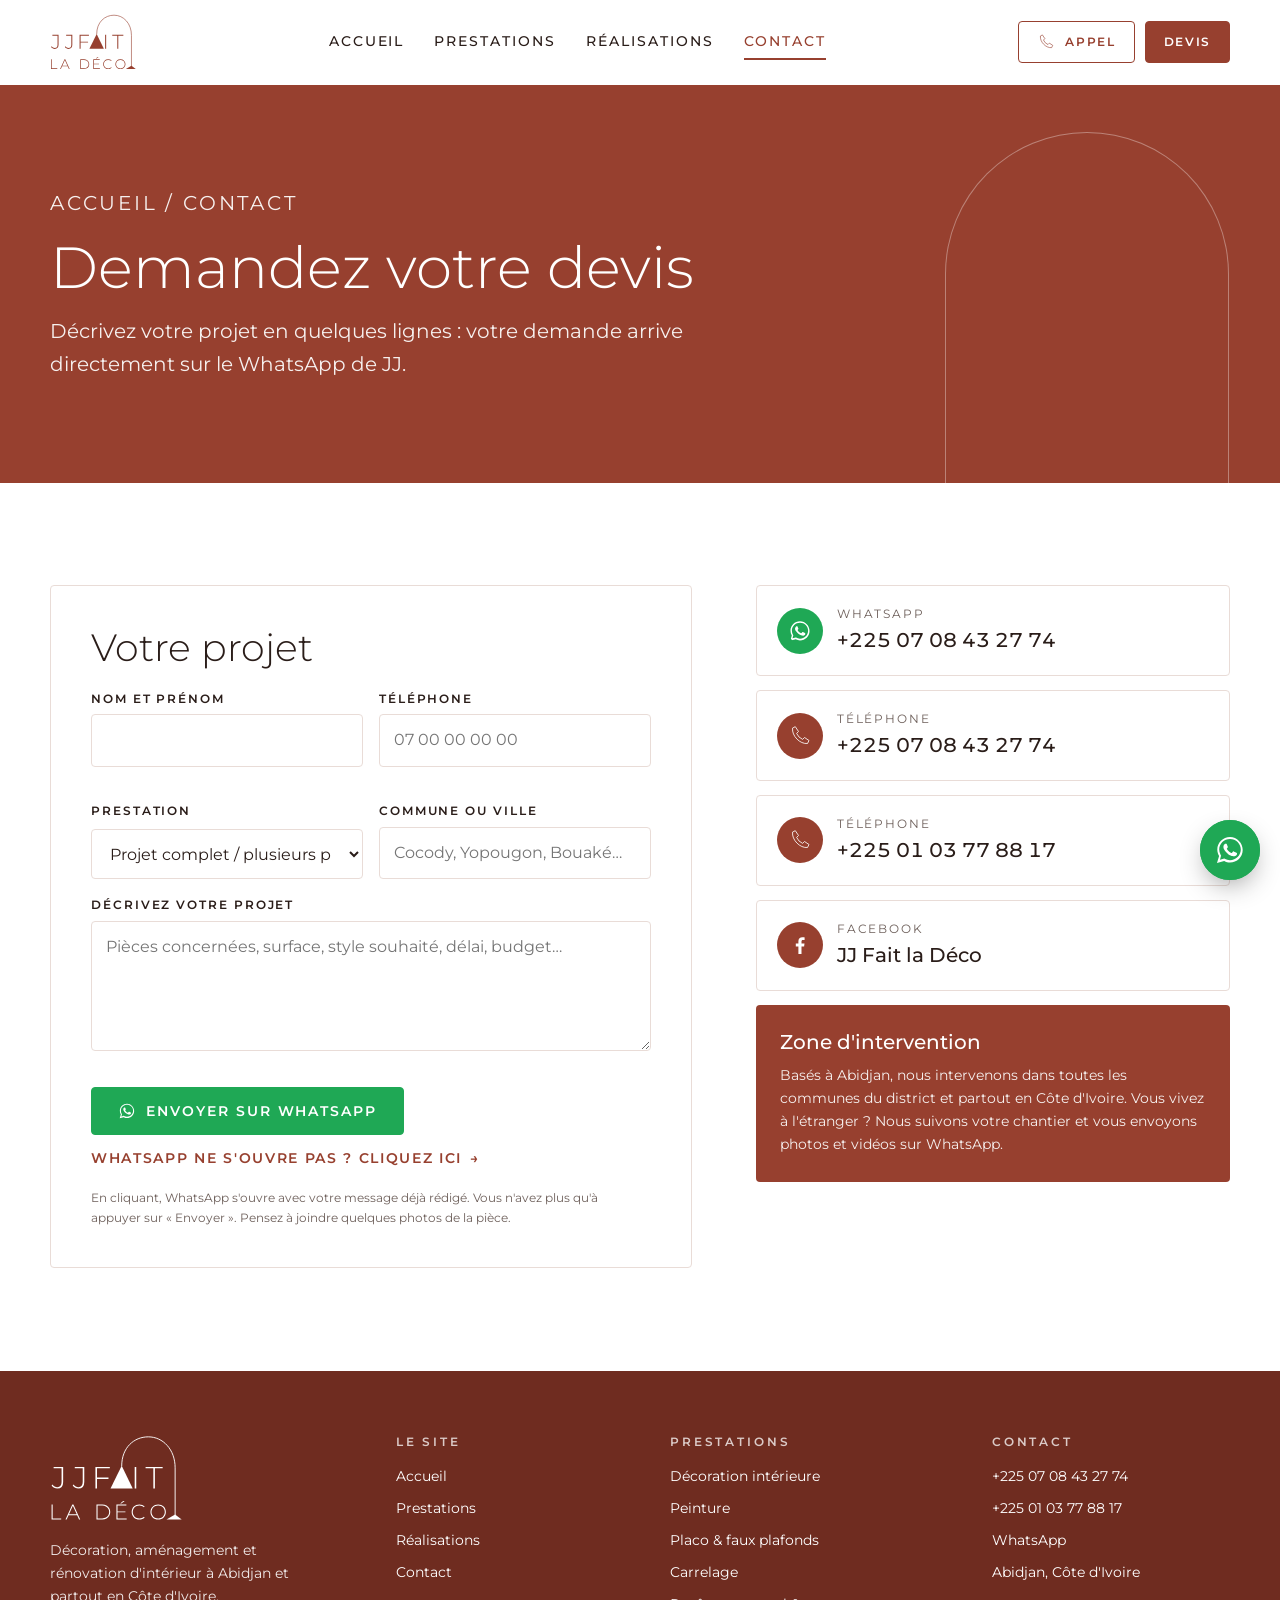
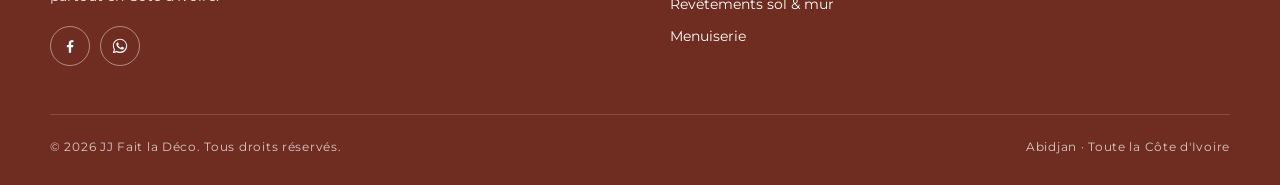
==== contact.html @ a55ae4cd "Site vitrine JJ Fait la Déco : 4 pages, logo SVG, photos Co-Authored-By: Claude Opus 5.5 <noreply@an" ====
<!doctype html>
<html lang="fr">
<head>
<meta charset="utf-8">
<meta name="viewport" content="width=device-width, initial-scale=1, viewport-fit=cover">
<title>Contact et devis | JJ Fait la Déco</title>
<meta name="claude:viewport-fit-sides" content="cover">
<meta name="description" content="Demandez votre devis à JJ Fait la Déco sur WhatsApp : +225 07 08 43 27 74.">
<meta property="og:title" content="Contact et devis | JJ Fait la Déco">
<meta property="og:description" content="Demandez votre devis à JJ Fait la Déco sur WhatsApp : +225 07 08 43 27 74.">
<meta property="og:image" content="img/chambre-mur-3d.jpg">
<meta property="og:locale" content="fr_CI">
<meta name="theme-color" content="#97402F">
<link rel="icon" href="img/favicon.svg" type="image/svg+xml">
<link rel="preconnect" href="https://fonts.googleapis.com">
<link rel="preconnect" href="https://fonts.gstatic.com" crossorigin>
<link rel="stylesheet" href="https://fonts.googleapis.com/css2?family=Cormorant+Garamond:ital,wght@1,500&family=Montserrat:wght@300;400;500;600&display=swap">
<link rel="stylesheet" href="css/style.css">
</head>
<body>
<a href="#contenu" style="position:absolute;left:-9999px" onfocus="this.style.left='12px'" onblur="this.style.left='-9999px'">Aller au contenu</a>
<header class="entete">
  <div class="conteneur">
    <a class="logo" href="index.html" aria-label="JJ Fait la Déco, accueil"><svg viewBox="140 290 1015 655" fill="currentColor" role="img" aria-label="JJ Fait la Déco"><path d="M195.57714285714286 698.1714285714286Q182.22285714285712 698.1714285714286 170.62571428571425 691.9628571428572Q159.0285714285714 685.7542857142857 152.0 674.7428571428571L159.26285714285714 666.7771428571428Q166.05714285714285 676.8514285714285 175.31142857142856 682.1228571428571Q184.56571428571428 687.3942857142857 195.57714285714286 687.3942857142857Q228.14285714285714 687.3942857142857 228.14285714285714 648.7371428571429V543.7771428571428H167.69714285714284V533.0H240.09142857142857V648.7371428571429Q240.09142857142857 673.3371428571429 228.84571428571428 685.7542857142857Q217.6 698.1714285714286 195.57714285714286 698.1714285714286Z M356.57714285714286 698.1714285714286Q343.22285714285715 698.1714285714286 331.62571428571425 691.9628571428572Q320.0285714285714 685.7542857142857 313.0 674.7428571428571L320.2628571428571 666.7771428571428Q327.0571428571428 676.8514285714285 336.31142857142856 682.1228571428571Q345.5657142857143 687.3942857142857 356.57714285714286 687.3942857142857Q389.1428571428571 687.3942857142857 389.1428571428571 648.7371428571429V543.7771428571428H328.69714285714286V533.0H401.09142857142854V648.7371428571429Q401.09142857142854 673.3371428571429 389.8457142857143 685.7542857142857Q378.6 698.1714285714286 356.57714285714286 698.1714285714286Z M496.54285714285714 613.8285714285714H585.3371428571428V624.6057142857143H496.54285714285714ZM497.9485714285714 697.0H486.0V533.0H595.6457142857142V543.7771428571428H497.9485714285714Z M785.0 697.0V533.0H796.9485714285714V697.0Z M927.0400000000001 697.0V543.7771428571428H868.0V533.0H998.0285714285715V543.7771428571428H938.9885714285715V697.0Z M152.0 933.0V820.0H160.23285714285714V925.5742857142857H225.28857142857143V933.0Z M258.0 933.0 309.97999999999996 820.0H318.2128571428571L370.1928571428571 933.0H361.3142857142857L312.23999999999995 825.1657142857143H315.7914285714285L266.87857142857143 933.0ZM277.0485714285714 901.1985714285714 279.79285714285714 894.2571428571429H347.43142857142857L350.17571428571426 901.1985714285714Z M494.0 933.0V820.0H538.7157142857143Q556.6342857142857 820.0 570.1942857142858 827.2642857142857Q583.7542857142857 834.5285714285715 591.2607142857144 847.2814285714286Q598.7671428571429 860.0342857142857 598.7671428571429 876.5Q598.7671428571429 892.9657142857143 591.2607142857144 905.7185714285714Q583.7542857142857 918.4714285714285 570.1942857142858 925.7357142857143Q556.6342857142857 933.0 538.7157142857143 933.0ZM502.23285714285714 925.5742857142857H538.07Q554.0514285714286 925.5742857142857 565.8357142857143 919.2785714285715Q577.62 912.9828571428571 584.0771428571429 901.925Q590.5342857142857 890.8671428571429 590.5342857142857 876.5Q590.5342857142857 862.1328571428571 584.0771428571429 851.075Q577.62 840.0171428571429 565.8357142857143 833.7214285714285Q554.0514285714286 827.4257142857143 538.07 827.4257142857143H502.23285714285714Z M653.2642857142857 871.98H714.4457142857143V879.2442857142858H653.2642857142857ZM654.2328571428571 925.5742857142857H723.97V933.0H646.0V820.0H721.5485714285714V827.4257142857143H654.2328571428571ZM674.7342857142858 810.7985714285714 697.1728571428572 791.75H708.7957142857143L683.4514285714286 810.7985714285714Z M820.5985714285715 933.8071428571428Q808.0071428571429 933.8071428571428 797.2721428571429 929.5292857142857Q786.537142857143 925.2514285714286 778.6271428571429 917.5028571428572Q770.7171428571429 909.7542857142857 766.3585714285714 899.3421428571428Q762.0 888.93 762.0 876.5Q762.0 864.07 766.3585714285714 853.6578571428572Q770.7171428571429 843.2457142857143 778.7078571428572 835.4971428571429Q786.6985714285714 827.7485714285715 797.3528571428571 823.4707142857144Q808.0071428571429 819.1928571428572 820.5985714285715 819.1928571428572Q832.5442857142857 819.1928571428572 842.9564285714287 823.0671428571429Q853.3685714285715 826.9414285714286 860.7942857142857 834.8514285714285L855.6285714285715 840.1785714285714Q848.3642857142858 833.0757142857143 839.5664285714286 829.9278571428572Q830.7685714285715 826.78 820.9214285714286 826.78Q810.1057142857144 826.78 800.8235714285715 830.4928571428571Q791.5414285714286 834.2057142857143 784.6807142857143 840.9857142857143Q777.82 847.7657142857142 774.0264285714286 856.8057142857142Q770.2328571428571 865.8457142857143 770.2328571428571 876.5Q770.2328571428571 887.1542857142857 774.0264285714286 896.1942857142858Q777.82 905.2342857142858 784.6807142857143 912.0142857142857Q791.5414285714286 918.7942857142857 800.8235714285715 922.5071428571429Q810.1057142857144 926.22 820.9214285714286 926.22Q830.7685714285715 926.22 839.5664285714286 923.0721428571428Q848.3642857142858 919.9242857142857 855.6285714285715 912.66L860.7942857142857 917.9871428571429Q853.3685714285715 925.8971428571429 842.9564285714287 929.8521428571428Q832.5442857142857 933.8071428571428 820.5985714285715 933.8071428571428Z M963.76 933.8071428571428Q951.1685714285715 933.8071428571428 940.4335714285714 929.5292857142857Q929.6985714285714 925.2514285714286 921.7078571428572 917.422142857143Q913.7171428571429 909.5928571428572 909.3585714285714 899.1807142857143Q905.0 888.7685714285715 905.0 876.5Q905.0 864.2314285714285 909.3585714285714 853.8192857142857Q913.7171428571429 843.4071428571428 921.7078571428572 835.5778571428572Q929.6985714285714 827.7485714285715 940.4335714285714 823.4707142857144Q951.1685714285715 819.1928571428572 963.76 819.1928571428572Q976.3514285714286 819.1928571428572 987.0864285714287 823.4707142857144Q997.8214285714287 827.7485714285715 1005.7314285714286 835.4971428571429Q1013.6414285714286 843.2457142857143 1018.0807142857143 853.6578571428572Q1022.5200000000001 864.07 1022.5200000000001 876.5Q1022.5200000000001 888.93 1018.0807142857143 899.3421428571428Q1013.6414285714286 909.7542857142857 1005.7314285714286 917.5028571428572Q997.8214285714287 925.2514285714286 987.0864285714287 929.5292857142857Q976.3514285714286 933.8071428571428 963.76 933.8071428571428ZM963.76 926.22Q974.5757142857143 926.22 983.777142857143 922.5071428571429Q992.9785714285715 918.7942857142857 999.7585714285715 912.0142857142857Q1006.5385714285715 905.2342857142858 1010.3321428571429 896.1942857142858Q1014.1257142857144 887.1542857142857 1014.1257142857144 876.5Q1014.1257142857144 865.6842857142857 1010.3321428571429 856.7249999999999Q1006.5385714285715 847.7657142857142 999.7585714285715 840.9857142857143Q992.9785714285715 834.2057142857143 983.777142857143 830.4928571428571Q974.5757142857143 826.78 963.76 826.78Q952.9442857142858 826.78 943.7428571428572 830.4928571428571Q934.5414285714286 834.2057142857143 927.6807142857143 840.9857142857143Q920.82 847.7657142857142 917.0264285714286 856.7249999999999Q913.2328571428571 865.6842857142857 913.2328571428571 876.5Q913.2328571428571 887.1542857142857 917.0264285714286 896.1942857142858Q920.82 905.2342857142858 927.6807142857143 912.0142857142857Q934.5414285714286 918.7942857142857 943.7428571428572 922.5071428571429Q952.9442857142858 926.22 963.76 926.22Z"/><path d="M686 525 L770 697 L601 697 Z"/><path d="M1093 895 L1143 933 L1027 933 Z"/><path d="M686 528 C686 385 780 304 889 304 C1000 304 1093 400 1093 540 L1093 900" fill="none" stroke="currentColor" stroke-width="7"/></svg></a>
    <nav class="nav" id="menu" aria-label="Menu principal"><a href="index.html">Accueil</a><a href="prestations.html">Prestations</a><a href="realisations.html">Réalisations</a><a href="contact.html" aria-current="page">Contact</a></nav>
    <div class="actions-entete">
      <a class="btn btn-contour" href="tel:+2250708432774"><svg class="" viewBox="0 0 64 64" fill="none" stroke="currentColor" stroke-width="2.2" stroke-linecap="round" stroke-linejoin="round" aria-hidden="true"><path d="M20 8l8 12-5 5a30 30 0 0 0 16 16l5-5 12 8-4 8c-20 2-42-20-40-40z"/></svg> Appel</a>
      <a class="btn btn-plein" href="contact.html">Devis</a>
      <button class="burger" aria-label="Ouvrir le menu" aria-controls="menu" aria-expanded="false"><span></span><span></span><span></span></button>
    </div>
  </div>
</header>
<main id="contenu">

<div class="banniere">
  <div class="conteneur">
    <p class="fil"><a href="index.html">Accueil</a> / Contact</p>
    <h1>Demandez votre devis</h1>
    <p>Décrivez votre projet en quelques lignes : votre demande arrive directement sur le WhatsApp de JJ.</p>
  </div>
</div>
<section>
  <div class="conteneur">
    <div class="contact-bloc">
      <form class="formulaire revele" id="form-devis" novalidate>
        <h2>Votre projet</h2>
        <div class="champs">
          <div class="champ"><label for="nom">Nom et prénom</label><input id="nom" name="nom" autocomplete="name" required><span class="erreur" data-erreur="nom"></span></div>
          <div class="champ"><label for="telephone">Téléphone</label><input id="telephone" name="telephone" type="tel" autocomplete="tel" placeholder="07 00 00 00 00" required><span class="erreur" data-erreur="telephone"></span></div>
          <div class="champ"><label for="prestation">Prestation</label><select id="prestation" name="prestation"><option value="Projet complet">Projet complet / plusieurs prestations</option><option data-ancre="decoration" value="Décoration intérieure">Décoration intérieure</option><option data-ancre="peinture" value="Peinture">Peinture</option><option data-ancre="placo" value="Placo & faux plafonds">Placo & faux plafonds</option><option data-ancre="carrelage" value="Carrelage">Carrelage</option><option data-ancre="revetements" value="Revêtements sol & mur">Revêtements sol & mur</option><option data-ancre="menuiserie" value="Menuiserie">Menuiserie</option><option data-ancre="electricite" value="Électricité & éclairage">Électricité & éclairage</option><option data-ancre="plomberie" value="Plomberie">Plomberie</option></select></div>
          <div class="champ"><label for="lieu">Commune ou ville</label><input id="lieu" name="lieu" placeholder="Cocody, Yopougon, Bouaké…"></div>
          <div class="champ large"><label for="message">Décrivez votre projet</label><textarea id="message" name="message" placeholder="Pièces concernées, surface, style souhaité, délai, budget…" required></textarea><span class="erreur" data-erreur="message"></span></div>
        </div>
        <div style="display:flex;flex-wrap:wrap;gap:12px;align-items:center">
          <button class="btn btn-whatsapp" type="submit"><svg viewBox="0 0 32 32" fill="currentColor" aria-hidden="true"><path d="M16 3C9 3 3.3 8.6 3.3 15.6c0 2.3.6 4.5 1.8 6.4L3 29l7.2-1.9c1.8 1 3.8 1.5 5.8 1.5 7 0 12.7-5.6 12.7-12.6S23 3 16 3zm0 23.2c-1.9 0-3.7-.5-5.3-1.4l-.4-.2-4.3 1.1 1.1-4.1-.3-.4a10.4 10.4 0 0 1-1.6-5.6C5.2 9.8 10 5.1 16 5.1s10.8 4.7 10.8 10.5S22 26.2 16 26.2zm5.9-7.8c-.3-.2-1.9-.9-2.2-1-.3-.1-.5-.2-.7.2-.2.3-.8 1-1 1.2-.2.2-.4.2-.7.1-.3-.2-1.4-.5-2.6-1.6-1-.9-1.6-1.9-1.8-2.2-.2-.3 0-.5.1-.7l.5-.6.3-.5c.1-.2 0-.4 0-.6l-1-2.4c-.3-.6-.5-.5-.7-.5h-.6c-.2 0-.6.1-.9.4-.3.3-1.2 1.1-1.2 2.8s1.2 3.2 1.4 3.4c.2.2 2.4 3.6 5.8 5 .8.4 1.4.6 1.9.7.8.3 1.5.2 2.1.1.6-.1 1.9-.8 2.2-1.5.3-.7.3-1.4.2-1.5-.1-.2-.3-.3-.6-.4z"/></svg> Envoyer sur WhatsApp</button>
          <a class="lien-fleche" id="lien-wa" href="https://wa.me/2250708432774?text=Bonjour%20JJ%20Fait%20la%20D%C3%A9co%2C%20j%27aimerais%20un%20devis%20pour%20mon%20projet." target="_blank" rel="noopener" hidden>WhatsApp ne s'ouvre pas ? Cliquez ici</a>
        </div>
        <p class="note-form">En cliquant, WhatsApp s'ouvre avec votre message déjà rédigé. Vous n'avez plus qu'à appuyer sur « Envoyer ». Pensez à joindre quelques photos de la pièce.</p>
      </form>
      <div class="infos revele d1">
        <a class="info wa" href="https://wa.me/2250708432774?text=Bonjour%20JJ%20Fait%20la%20D%C3%A9co%2C%20j%27aimerais%20un%20devis%20pour%20mon%20projet." target="_blank" rel="noopener"><svg viewBox="0 0 32 32" fill="currentColor" aria-hidden="true"><path d="M16 3C9 3 3.3 8.6 3.3 15.6c0 2.3.6 4.5 1.8 6.4L3 29l7.2-1.9c1.8 1 3.8 1.5 5.8 1.5 7 0 12.7-5.6 12.7-12.6S23 3 16 3zm0 23.2c-1.9 0-3.7-.5-5.3-1.4l-.4-.2-4.3 1.1 1.1-4.1-.3-.4a10.4 10.4 0 0 1-1.6-5.6C5.2 9.8 10 5.1 16 5.1s10.8 4.7 10.8 10.5S22 26.2 16 26.2zm5.9-7.8c-.3-.2-1.9-.9-2.2-1-.3-.1-.5-.2-.7.2-.2.3-.8 1-1 1.2-.2.2-.4.2-.7.1-.3-.2-1.4-.5-2.6-1.6-1-.9-1.6-1.9-1.8-2.2-.2-.3 0-.5.1-.7l.5-.6.3-.5c.1-.2 0-.4 0-.6l-1-2.4c-.3-.6-.5-.5-.7-.5h-.6c-.2 0-.6.1-.9.4-.3.3-1.2 1.1-1.2 2.8s1.2 3.2 1.4 3.4c.2.2 2.4 3.6 5.8 5 .8.4 1.4.6 1.9.7.8.3 1.5.2 2.1.1.6-.1 1.9-.8 2.2-1.5.3-.7.3-1.4.2-1.5-.1-.2-.3-.3-.6-.4z"/></svg><span><small>WhatsApp</small><b>+225 07 08 43 27 74</b></span></a>
        <a class="info" href="tel:+2250708432774"><svg class="" viewBox="0 0 64 64" fill="none" stroke="currentColor" stroke-width="2.2" stroke-linecap="round" stroke-linejoin="round" aria-hidden="true"><path d="M20 8l8 12-5 5a30 30 0 0 0 16 16l5-5 12 8-4 8c-20 2-42-20-40-40z"/></svg><span><small>Téléphone</small><b>+225 07 08 43 27 74</b></span></a>
        <a class="info" href="tel:+2250103778817"><svg class="" viewBox="0 0 64 64" fill="none" stroke="currentColor" stroke-width="2.2" stroke-linecap="round" stroke-linejoin="round" aria-hidden="true"><path d="M20 8l8 12-5 5a30 30 0 0 0 16 16l5-5 12 8-4 8c-20 2-42-20-40-40z"/></svg><span><small>Téléphone</small><b>+225 01 03 77 88 17</b></span></a>
        <a class="info" href="https://www.facebook.com/profile.php?id=61574933570525" target="_blank" rel="noopener"><svg viewBox="0 0 24 24" fill="currentColor" aria-hidden="true"><path d="M13.5 21v-7.5h2.6l.4-3h-3V8.6c0-.9.3-1.5 1.5-1.5h1.6V4.4c-.3 0-1.2-.1-2.3-.1-2.3 0-3.9 1.4-3.9 4v2.2H7.8v3h2.6V21z"/></svg><span><small>Facebook</small><b>JJ Fait la Déco</b></span></a>
        <div class="carte-zone">
          <h3>Zone d'intervention</h3>
          <p>Basés à Abidjan, nous intervenons dans toutes les communes du district et partout en Côte d'Ivoire. Vous vivez à l'étranger ? Nous suivons votre chantier et vous envoyons photos et vidéos sur WhatsApp.</p>
        </div>
      </div>
    </div>
  </div>
</section>

</main>
<footer class="pied">
  <div class="conteneur">
    <div class="pied-grille">
      <div>
        <a class="logo" href="index.html" aria-label="JJ Fait la Déco, accueil"><svg viewBox="140 290 1015 655" fill="currentColor" role="img" aria-label="JJ Fait la Déco"><path d="M195.57714285714286 698.1714285714286Q182.22285714285712 698.1714285714286 170.62571428571425 691.9628571428572Q159.0285714285714 685.7542857142857 152.0 674.7428571428571L159.26285714285714 666.7771428571428Q166.05714285714285 676.8514285714285 175.31142857142856 682.1228571428571Q184.56571428571428 687.3942857142857 195.57714285714286 687.3942857142857Q228.14285714285714 687.3942857142857 228.14285714285714 648.7371428571429V543.7771428571428H167.69714285714284V533.0H240.09142857142857V648.7371428571429Q240.09142857142857 673.3371428571429 228.84571428571428 685.7542857142857Q217.6 698.1714285714286 195.57714285714286 698.1714285714286Z M356.57714285714286 698.1714285714286Q343.22285714285715 698.1714285714286 331.62571428571425 691.9628571428572Q320.0285714285714 685.7542857142857 313.0 674.7428571428571L320.2628571428571 666.7771428571428Q327.0571428571428 676.8514285714285 336.31142857142856 682.1228571428571Q345.5657142857143 687.3942857142857 356.57714285714286 687.3942857142857Q389.1428571428571 687.3942857142857 389.1428571428571 648.7371428571429V543.7771428571428H328.69714285714286V533.0H401.09142857142854V648.7371428571429Q401.09142857142854 673.3371428571429 389.8457142857143 685.7542857142857Q378.6 698.1714285714286 356.57714285714286 698.1714285714286Z M496.54285714285714 613.8285714285714H585.3371428571428V624.6057142857143H496.54285714285714ZM497.9485714285714 697.0H486.0V533.0H595.6457142857142V543.7771428571428H497.9485714285714Z M785.0 697.0V533.0H796.9485714285714V697.0Z M927.0400000000001 697.0V543.7771428571428H868.0V533.0H998.0285714285715V543.7771428571428H938.9885714285715V697.0Z M152.0 933.0V820.0H160.23285714285714V925.5742857142857H225.28857142857143V933.0Z M258.0 933.0 309.97999999999996 820.0H318.2128571428571L370.1928571428571 933.0H361.3142857142857L312.23999999999995 825.1657142857143H315.7914285714285L266.87857142857143 933.0ZM277.0485714285714 901.1985714285714 279.79285714285714 894.2571428571429H347.43142857142857L350.17571428571426 901.1985714285714Z M494.0 933.0V820.0H538.7157142857143Q556.6342857142857 820.0 570.1942857142858 827.2642857142857Q583.7542857142857 834.5285714285715 591.2607142857144 847.2814285714286Q598.7671428571429 860.0342857142857 598.7671428571429 876.5Q598.7671428571429 892.9657142857143 591.2607142857144 905.7185714285714Q583.7542857142857 918.4714285714285 570.1942857142858 925.7357142857143Q556.6342857142857 933.0 538.7157142857143 933.0ZM502.23285714285714 925.5742857142857H538.07Q554.0514285714286 925.5742857142857 565.8357142857143 919.2785714285715Q577.62 912.9828571428571 584.0771428571429 901.925Q590.5342857142857 890.8671428571429 590.5342857142857 876.5Q590.5342857142857 862.1328571428571 584.0771428571429 851.075Q577.62 840.0171428571429 565.8357142857143 833.7214285714285Q554.0514285714286 827.4257142857143 538.07 827.4257142857143H502.23285714285714Z M653.2642857142857 871.98H714.4457142857143V879.2442857142858H653.2642857142857ZM654.2328571428571 925.5742857142857H723.97V933.0H646.0V820.0H721.5485714285714V827.4257142857143H654.2328571428571ZM674.7342857142858 810.7985714285714 697.1728571428572 791.75H708.7957142857143L683.4514285714286 810.7985714285714Z M820.5985714285715 933.8071428571428Q808.0071428571429 933.8071428571428 797.2721428571429 929.5292857142857Q786.537142857143 925.2514285714286 778.6271428571429 917.5028571428572Q770.7171428571429 909.7542857142857 766.3585714285714 899.3421428571428Q762.0 888.93 762.0 876.5Q762.0 864.07 766.3585714285714 853.6578571428572Q770.7171428571429 843.2457142857143 778.7078571428572 835.4971428571429Q786.6985714285714 827.7485714285715 797.3528571428571 823.4707142857144Q808.0071428571429 819.1928571428572 820.5985714285715 819.1928571428572Q832.5442857142857 819.1928571428572 842.9564285714287 823.0671428571429Q853.3685714285715 826.9414285714286 860.7942857142857 834.8514285714285L855.6285714285715 840.1785714285714Q848.3642857142858 833.0757142857143 839.5664285714286 829.9278571428572Q830.7685714285715 826.78 820.9214285714286 826.78Q810.1057142857144 826.78 800.8235714285715 830.4928571428571Q791.5414285714286 834.2057142857143 784.6807142857143 840.9857142857143Q777.82 847.7657142857142 774.0264285714286 856.8057142857142Q770.2328571428571 865.8457142857143 770.2328571428571 876.5Q770.2328571428571 887.1542857142857 774.0264285714286 896.1942857142858Q777.82 905.2342857142858 784.6807142857143 912.0142857142857Q791.5414285714286 918.7942857142857 800.8235714285715 922.5071428571429Q810.1057142857144 926.22 820.9214285714286 926.22Q830.7685714285715 926.22 839.5664285714286 923.0721428571428Q848.3642857142858 919.9242857142857 855.6285714285715 912.66L860.7942857142857 917.9871428571429Q853.3685714285715 925.8971428571429 842.9564285714287 929.8521428571428Q832.5442857142857 933.8071428571428 820.5985714285715 933.8071428571428Z M963.76 933.8071428571428Q951.1685714285715 933.8071428571428 940.4335714285714 929.5292857142857Q929.6985714285714 925.2514285714286 921.7078571428572 917.422142857143Q913.7171428571429 909.5928571428572 909.3585714285714 899.1807142857143Q905.0 888.7685714285715 905.0 876.5Q905.0 864.2314285714285 909.3585714285714 853.8192857142857Q913.7171428571429 843.4071428571428 921.7078571428572 835.5778571428572Q929.6985714285714 827.7485714285715 940.4335714285714 823.4707142857144Q951.1685714285715 819.1928571428572 963.76 819.1928571428572Q976.3514285714286 819.1928571428572 987.0864285714287 823.4707142857144Q997.8214285714287 827.7485714285715 1005.7314285714286 835.4971428571429Q1013.6414285714286 843.2457142857143 1018.0807142857143 853.6578571428572Q1022.5200000000001 864.07 1022.5200000000001 876.5Q1022.5200000000001 888.93 1018.0807142857143 899.3421428571428Q1013.6414285714286 909.7542857142857 1005.7314285714286 917.5028571428572Q997.8214285714287 925.2514285714286 987.0864285714287 929.5292857142857Q976.3514285714286 933.8071428571428 963.76 933.8071428571428ZM963.76 926.22Q974.5757142857143 926.22 983.777142857143 922.5071428571429Q992.9785714285715 918.7942857142857 999.7585714285715 912.0142857142857Q1006.5385714285715 905.2342857142858 1010.3321428571429 896.1942857142858Q1014.1257142857144 887.1542857142857 1014.1257142857144 876.5Q1014.1257142857144 865.6842857142857 1010.3321428571429 856.7249999999999Q1006.5385714285715 847.7657142857142 999.7585714285715 840.9857142857143Q992.9785714285715 834.2057142857143 983.777142857143 830.4928571428571Q974.5757142857143 826.78 963.76 826.78Q952.9442857142858 826.78 943.7428571428572 830.4928571428571Q934.5414285714286 834.2057142857143 927.6807142857143 840.9857142857143Q920.82 847.7657142857142 917.0264285714286 856.7249999999999Q913.2328571428571 865.6842857142857 913.2328571428571 876.5Q913.2328571428571 887.1542857142857 917.0264285714286 896.1942857142858Q920.82 905.2342857142858 927.6807142857143 912.0142857142857Q934.5414285714286 918.7942857142857 943.7428571428572 922.5071428571429Q952.9442857142858 926.22 963.76 926.22Z"/><path d="M686 525 L770 697 L601 697 Z"/><path d="M1093 895 L1143 933 L1027 933 Z"/><path d="M686 528 C686 385 780 304 889 304 C1000 304 1093 400 1093 540 L1093 900" fill="none" stroke="currentColor" stroke-width="7"/></svg></a>
        <p style="margin-top:18px;max-width:30ch">Décoration, aménagement et rénovation d'intérieur à Abidjan et partout en Côte d'Ivoire.</p>
        <div class="reseaux"><a href="https://www.facebook.com/profile.php?id=61574933570525" target="_blank" rel="noopener" aria-label="Facebook"><svg viewBox="0 0 24 24" fill="currentColor" aria-hidden="true"><path d="M13.5 21v-7.5h2.6l.4-3h-3V8.6c0-.9.3-1.5 1.5-1.5h1.6V4.4c-.3 0-1.2-.1-2.3-.1-2.3 0-3.9 1.4-3.9 4v2.2H7.8v3h2.6V21z"/></svg></a><a href="https://wa.me/2250708432774?text=Bonjour%20JJ%20Fait%20la%20D%C3%A9co%2C%20j%27aimerais%20un%20devis%20pour%20mon%20projet." target="_blank" rel="noopener" aria-label="WhatsApp"><svg viewBox="0 0 32 32" fill="currentColor" aria-hidden="true"><path d="M16 3C9 3 3.3 8.6 3.3 15.6c0 2.3.6 4.5 1.8 6.4L3 29l7.2-1.9c1.8 1 3.8 1.5 5.8 1.5 7 0 12.7-5.6 12.7-12.6S23 3 16 3zm0 23.2c-1.9 0-3.7-.5-5.3-1.4l-.4-.2-4.3 1.1 1.1-4.1-.3-.4a10.4 10.4 0 0 1-1.6-5.6C5.2 9.8 10 5.1 16 5.1s10.8 4.7 10.8 10.5S22 26.2 16 26.2zm5.9-7.8c-.3-.2-1.9-.9-2.2-1-.3-.1-.5-.2-.7.2-.2.3-.8 1-1 1.2-.2.2-.4.2-.7.1-.3-.2-1.4-.5-2.6-1.6-1-.9-1.6-1.9-1.8-2.2-.2-.3 0-.5.1-.7l.5-.6.3-.5c.1-.2 0-.4 0-.6l-1-2.4c-.3-.6-.5-.5-.7-.5h-.6c-.2 0-.6.1-.9.4-.3.3-1.2 1.1-1.2 2.8s1.2 3.2 1.4 3.4c.2.2 2.4 3.6 5.8 5 .8.4 1.4.6 1.9.7.8.3 1.5.2 2.1.1.6-.1 1.9-.8 2.2-1.5.3-.7.3-1.4.2-1.5-.1-.2-.3-.3-.6-.4z"/></svg></a></div>
      </div>
      <div><h4>Le site</h4><ul><li><a href="index.html">Accueil</a></li><li><a href="prestations.html">Prestations</a></li><li><a href="realisations.html">Réalisations</a></li><li><a href="contact.html">Contact</a></li></ul></div>
      <div><h4>Prestations</h4><ul><li><a href="prestations.html#decoration">Décoration intérieure</a></li><li><a href="prestations.html#peinture">Peinture</a></li><li><a href="prestations.html#placo">Placo & faux plafonds</a></li><li><a href="prestations.html#carrelage">Carrelage</a></li><li><a href="prestations.html#revetements">Revêtements sol & mur</a></li><li><a href="prestations.html#menuiserie">Menuiserie</a></li></ul></div>
      <div><h4>Contact</h4><ul>
        <li><a href="tel:+2250708432774">+225 07 08 43 27 74</a></li>
        <li><a href="tel:+2250103778817">+225 01 03 77 88 17</a></li>
        <li><a href="https://wa.me/2250708432774?text=Bonjour%20JJ%20Fait%20la%20D%C3%A9co%2C%20j%27aimerais%20un%20devis%20pour%20mon%20projet." target="_blank" rel="noopener">WhatsApp</a></li>
        <li>Abidjan, Côte d'Ivoire</li>
      </ul></div>
    </div>
    <div class="pied-bas"><span>© <span data-annee>2026</span> JJ Fait la Déco. Tous droits réservés.</span><span>Abidjan · Toute la Côte d'Ivoire</span></div>
  </div>
</footer>
<a class="wa-flottant" href="https://wa.me/2250708432774?text=Bonjour%20JJ%20Fait%20la%20D%C3%A9co%2C%20j%27aimerais%20un%20devis%20pour%20mon%20projet." target="_blank" rel="noopener" aria-label="Écrire sur WhatsApp"><svg viewBox="0 0 32 32" fill="currentColor" aria-hidden="true"><path d="M16 3C9 3 3.3 8.6 3.3 15.6c0 2.3.6 4.5 1.8 6.4L3 29l7.2-1.9c1.8 1 3.8 1.5 5.8 1.5 7 0 12.7-5.6 12.7-12.6S23 3 16 3zm0 23.2c-1.9 0-3.7-.5-5.3-1.4l-.4-.2-4.3 1.1 1.1-4.1-.3-.4a10.4 10.4 0 0 1-1.6-5.6C5.2 9.8 10 5.1 16 5.1s10.8 4.7 10.8 10.5S22 26.2 16 26.2zm5.9-7.8c-.3-.2-1.9-.9-2.2-1-.3-.1-.5-.2-.7.2-.2.3-.8 1-1 1.2-.2.2-.4.2-.7.1-.3-.2-1.4-.5-2.6-1.6-1-.9-1.6-1.9-1.8-2.2-.2-.3 0-.5.1-.7l.5-.6.3-.5c.1-.2 0-.4 0-.6l-1-2.4c-.3-.6-.5-.5-.7-.5h-.6c-.2 0-.6.1-.9.4-.3.3-1.2 1.1-1.2 2.8s1.2 3.2 1.4 3.4c.2.2 2.4 3.6 5.8 5 .8.4 1.4.6 1.9.7.8.3 1.5.2 2.1.1.6-.1 1.9-.8 2.2-1.5.3-.7.3-1.4.2-1.5-.1-.2-.3-.3-.6-.4z"/></svg></a>
<script src="js/avis.js"></script>
<script src="js/main.js"></script>
</body>
</html>
---- css/style.css ----
/* JJ Fait la Déco — feuille de style
   Concept : page blanche, bandes terracotta, l'arc de la lampe du logo comme signature
   (cadres de photos en arche, arc qui se dessine dans le hero, séparateurs). */
:root {
  --terracotta: #97402F;
  --terracotta-fonce: #6F2C20;
  --terracotta-clair: #F3E6E2;
  --blanc: #FFFFFF;
  --encre: #2A1D19;
  --gris: #6E605B;
  --trait: #E9DCD7;
  --whatsapp: #1FA855;

  --f-display: "Montserrat", "Helvetica Neue", Arial, sans-serif;
  --f-texte: "Montserrat", "Helvetica Neue", Arial, sans-serif;
  --f-accent: "Cormorant Garamond", Georgia, "Times New Roman", serif;

  --t-xs: .75rem; --t-s: .875rem; --t-m: 1rem; --t-l: 1.25rem;
  --t-xl: clamp(1.6rem, 1.2rem + 1.6vw, 2.4rem);
  --t-xxl: clamp(2.1rem, 1.4rem + 3vw, 3.6rem);

  --largeur: 1180px;
  --rayon: 4px;
  --ombre: 0 18px 40px -22px rgba(42, 29, 25, .35);
  color-scheme: light;
}

* { box-sizing: border-box; }
html { scroll-behavior: smooth; overflow-x: clip; }
body {
  margin: 0;
  background: var(--blanc);
  color: var(--encre);
  font-family: var(--f-texte);
  font-size: var(--t-m);
  font-weight: 400;
  line-height: 1.65;
  -webkit-font-smoothing: antialiased;
  overflow-x: hidden;
}
img { max-width: 100%; display: block; }
a { color: inherit; }
h1, h2, h3, h4 { font-family: var(--f-display); font-weight: 400; line-height: 1.15; margin: 0; text-wrap: balance; }
p { margin: 0; }
:focus-visible { outline: 2px solid var(--terracotta); outline-offset: 3px; }

.conteneur {
  width: 100%;
  max-width: calc(var(--largeur) + 2 * 24px);
  margin-inline: auto;
  padding-left: max(24px, env(safe-area-inset-left, 0px));
  padding-right: max(24px, env(safe-area-inset-right, 0px));
}
@media (max-width: 600px) {
  .conteneur { padding-left: max(16px, env(safe-area-inset-left, 0px)); padding-right: max(16px, env(safe-area-inset-right, 0px)); }
}

.surtitre {
  font-size: var(--t-xs);
  font-weight: 600;
  letter-spacing: .28em;
  text-transform: uppercase;
  color: var(--terracotta);
}
.titre-section { font-size: var(--t-xl); font-weight: 300; letter-spacing: .02em; }
.titre-section em, .hero h1 em { font-family: var(--f-accent); font-style: italic; font-weight: 500; letter-spacing: 0; color: var(--terracotta); font-size: 1.12em; }
.chapeau { color: var(--gris); max-width: 60ch; }
.entete-section { display: grid; gap: 14px; margin-bottom: 48px; }
.entete-section.centre { text-align: center; justify-items: center; }

section { padding-block: clamp(64px, 8vw, 112px); }

/* Boutons */
.btn {
  display: inline-flex; align-items: center; justify-content: center; gap: 10px;
  min-height: 48px; padding: 12px 26px;
  font-family: var(--f-display); font-size: var(--t-s); font-weight: 600;
  letter-spacing: .14em; text-transform: uppercase; text-decoration: none;
  border: 1.5px solid var(--terracotta); border-radius: var(--rayon);
  cursor: pointer; transition: background .25s, color .25s, border-color .25s, transform .25s;
}
.btn svg { width: 18px; height: 18px; flex: none; }
.btn-plein { background: var(--terracotta); color: var(--blanc); }
.btn-plein:hover { background: var(--terracotta-fonce); border-color: var(--terracotta-fonce); }
.btn-contour { background: transparent; color: var(--terracotta); }
.btn-contour:hover { background: var(--terracotta); color: var(--blanc); }
.btn-blanc { background: var(--blanc); color: var(--terracotta); border-color: var(--blanc); }
.btn-blanc:hover { background: transparent; color: var(--blanc); }
.btn-whatsapp { background: var(--whatsapp); border-color: var(--whatsapp); color: var(--blanc); }
.btn-whatsapp:hover { filter: brightness(.92); }
.lien-fleche { display: inline-flex; align-items: center; gap: 8px; font-size: var(--t-s); font-weight: 600; letter-spacing: .12em; text-transform: uppercase; color: var(--terracotta); text-decoration: none; }
.lien-fleche::after { content: "→"; transition: transform .25s; }
.lien-fleche:hover::after { transform: translateX(5px); }

/* En-tête */
.entete {
  position: sticky; top: env(safe-area-inset-top, 0px); z-index: 50;
  background: var(--blanc);
  border-bottom: 1px solid transparent;
  transition: box-shadow .3s, border-color .3s;
}
.entete.defile { border-bottom-color: var(--trait); box-shadow: 0 10px 30px -24px rgba(42, 29, 25, .5); }
.entete .conteneur { display: flex; align-items: center; justify-content: space-between; gap: 24px; min-height: 84px; transition: min-height .3s; }
.entete.defile .conteneur { min-height: 68px; }
.logo { display: block; color: var(--terracotta); line-height: 0; flex: none; }
.logo svg { height: 56px; width: auto; transition: height .3s; }
.entete.defile .logo svg { height: 46px; }
.nav { display: flex; align-items: center; gap: 30px; }
.nav a { font-size: var(--t-s); font-weight: 500; letter-spacing: .14em; text-transform: uppercase; text-decoration: none; position: relative; padding-block: 6px; }
.nav a::after { content: ""; position: absolute; left: 0; right: 100%; bottom: 0; height: 1.5px; background: var(--terracotta); transition: right .3s; }
.nav a:hover::after, .nav a[aria-current="page"]::after { right: 0; }
.nav a[aria-current="page"] { color: var(--terracotta); }
.actions-entete { display: flex; gap: 10px; }
.actions-entete .btn { min-height: 42px; padding: 8px 18px; font-size: var(--t-xs); }
.burger { display: none; background: none; border: 0; width: 46px; height: 46px; padding: 11px; cursor: pointer; color: var(--terracotta); }
.burger span { display: block; height: 2px; background: currentColor; margin-block: 5px; transition: transform .3s, opacity .3s; }
.burger[aria-expanded="true"] span:nth-child(1) { transform: translateY(7px) rotate(45deg); }
.burger[aria-expanded="true"] span:nth-child(2) { opacity: 0; }
.burger[aria-expanded="true"] span:nth-child(3) { transform: translateY(-7px) rotate(-45deg); }

@media (max-width: 1020px) {
  .burger { display: block; }
  .actions-entete .btn-contour { display: none; }
  .nav {
    position: fixed; inset: 0; top: 0; z-index: -1;
    flex-direction: column; justify-content: center; gap: 26px;
    background: var(--blanc);
    padding: 100px max(24px, env(safe-area-inset-right, 0px)) 40px max(24px, env(safe-area-inset-left, 0px));
    opacity: 0; visibility: hidden; transition: opacity .3s, visibility .3s;
  }
  .nav a { font-size: var(--t-l); }
  .nav.ouvert { opacity: 1; visibility: visible; }
}
@media (max-width: 480px) {
  .logo svg, .entete.defile .logo svg { height: 42px; }
  .actions-entete .btn { padding: 8px 12px; letter-spacing: .08em; }
}

/* Hero */
.hero { padding-block: clamp(40px, 6vw, 80px) clamp(56px, 7vw, 96px); position: relative; }
.hero .conteneur { display: grid; grid-template-columns: 1.05fr .95fr; gap: clamp(32px, 5vw, 72px); align-items: center; }
.hero-texte { display: grid; gap: 22px; min-width: 0; }
.hero h1 { font-size: var(--t-xxl); font-weight: 300; letter-spacing: .01em; }
.hero h1 strong { font-weight: 600; letter-spacing: .04em; text-transform: uppercase; display: block; font-size: .5em; color: var(--terracotta); margin-bottom: 14px; }
.hero .chapeau { font-size: var(--t-l); line-height: 1.6; }
.hero-actions { display: flex; flex-wrap: wrap; gap: 12px; margin-top: 6px; }
.hero-zone { display: flex; flex-wrap: wrap; align-items: center; gap: 10px 18px; font-size: var(--t-s); color: var(--gris); }
.hero-zone span { display: inline-flex; align-items: center; gap: 8px; }
.hero-zone svg { width: 16px; height: 16px; color: var(--terracotta); }

.arche { position: relative; justify-self: center; width: min(100%, 470px); }
.arche-cadre { position: relative; aspect-ratio: 4 / 5.2; max-width: 100%; border-radius: 999px 999px var(--rayon) var(--rayon); overflow: hidden; background: var(--terracotta-clair); }
.arche-cadre img { width: 100%; height: 100%; object-fit: cover; transform: scale(1.06); animation: zoomDoux 2.2s cubic-bezier(.2, .7, .2, 1) forwards; }
.arche-trait { position: absolute; inset: -18px -18px auto auto; width: calc(100% + 36px); height: auto; color: var(--terracotta); pointer-events: none; overflow: visible; }
.arche-trait path { fill: none; stroke: currentColor; stroke-width: 1.6; stroke-dasharray: 1800; stroke-dashoffset: 0; animation: dessineArc 2.4s .3s cubic-bezier(.6, .1, .2, 1) backwards; }
.arche-trait .abat-jour { fill: currentColor; stroke: none; animation: apparait .6s 2.3s backwards; }
.arche-badge {
  position: absolute; left: -22px; bottom: 34px;
  background: var(--terracotta); color: var(--blanc);
  padding: 16px 22px; border-radius: var(--rayon); box-shadow: var(--ombre);
  display: grid; gap: 2px;
}
.arche-badge b { font-size: 1.9rem; font-weight: 300; line-height: 1; }
.arche-badge span { font-size: var(--t-xs); letter-spacing: .18em; text-transform: uppercase; }
@keyframes dessineArc { from { stroke-dashoffset: 1800; } }
@keyframes zoomDoux { to { transform: scale(1); } }
@keyframes apparait { from { opacity: 0; } }

@media (max-width: 860px) {
  .hero .conteneur { grid-template-columns: 1fr; }
  .arche { width: min(calc(100% - 32px), 380px); }
  .arche-badge { left: 0; }
  .arche-trait { inset: -12px -12px auto auto; width: calc(100% + 24px); }
}

/* Bandeau défilant de prestations */
.bandeau { background: var(--terracotta); color: var(--blanc); overflow: hidden; padding-block: 18px; }
.bandeau-piste { display: flex; gap: 40px; width: max-content; animation: defile 38s linear infinite; }
.bandeau-piste span { font-size: var(--t-s); font-weight: 500; letter-spacing: .28em; text-transform: uppercase; white-space: nowrap; display: inline-flex; align-items: center; gap: 40px; }
.bandeau-piste span::after { content: ""; width: 7px; height: 7px; border: 1px solid currentColor; transform: rotate(45deg); }
@keyframes defile { to { transform: translateX(-50%); } }

/* Cartes prestations qui se retournent */
.grille-prestations { display: grid; grid-template-columns: repeat(4, minmax(0, 1fr)); gap: 18px; }
@media (max-width: 1020px) { .grille-prestations { grid-template-columns: repeat(2, minmax(0, 1fr)); } }
@media (max-width: 520px) {
  .grille-prestations { gap: 10px; }
  .carte-retour, .carte-retour-interieur { min-height: 210px; }
  .face { padding: 20px 16px; }
  .face-avant .icone { width: 40px; height: 40px; }
  .face-avant h3, .face-arriere h3 { font-size: var(--t-m); }
  .face-avant small::before { display: none; }
  .face-avant small { letter-spacing: .1em; }
  .face-arriere p { font-size: var(--t-xs); }
  .face-arriere h3 { display: none; }
}
.carte-retour { perspective: 1200px; min-height: 270px; }
.carte-retour-interieur { position: relative; height: 100%; min-height: 270px; transform-style: preserve-3d; transition: transform .7s cubic-bezier(.3, .7, .2, 1); }
.carte-retour:hover .carte-retour-interieur, .carte-retour:focus-within .carte-retour-interieur, .carte-retour.retournee .carte-retour-interieur { transform: rotateY(180deg); }
.face { position: absolute; inset: 0; backface-visibility: hidden; -webkit-backface-visibility: hidden; border-radius: var(--rayon); padding: 30px 26px; display: flex; flex-direction: column; }
.face-avant { background: var(--blanc); border: 1px solid var(--trait); align-items: flex-start; justify-content: space-between; }
.face-avant .icone { width: 54px; height: 54px; color: var(--terracotta); }
.face-avant h3 { font-size: var(--t-l); font-weight: 500; letter-spacing: .02em; }
.face-avant small { font-size: var(--t-xs); letter-spacing: .16em; text-transform: uppercase; color: var(--gris); display: inline-flex; align-items: center; gap: 8px; }
.face-avant small::before { content: ""; width: 22px; height: 1px; background: currentColor; }
.face-arriere { background: var(--terracotta); color: var(--blanc); transform: rotateY(180deg); gap: 14px; justify-content: center; }
.face-arriere h3 { font-size: var(--t-l); font-weight: 500; }
.face-arriere p { font-size: var(--t-s); line-height: 1.6; }
.face-arriere a { color: var(--blanc); font-size: var(--t-xs); font-weight: 600; letter-spacing: .16em; text-transform: uppercase; text-decoration: none; border-bottom: 1px solid currentColor; align-self: flex-start; padding-bottom: 2px; }
.indic-tactile { display: none; }
@media (hover: none) { .indic-survol { display: none; } .indic-tactile { display: inline; } }

/* Compteurs */
.compteurs { background: var(--terracotta); color: var(--blanc); padding-block: clamp(56px, 7vw, 88px); position: relative; overflow: hidden; }
.compteurs::before { content: ""; position: absolute; width: 560px; height: 560px; right: -160px; top: -60px; border: 1px solid rgba(255, 255, 255, .22); border-radius: 50%; }
.compteurs .conteneur { position: relative; display: grid; grid-template-columns: repeat(3, minmax(0, 1fr)); gap: 24px; text-align: center; }
.compteur { display: grid; gap: 10px; justify-items: center; }
.compteur + .compteur { border-left: 1px solid rgba(255, 255, 255, .3); }
.compteur b { font-size: clamp(2.8rem, 2rem + 4vw, 5rem); font-weight: 300; line-height: 1; font-variant-numeric: tabular-nums; letter-spacing: -.01em; }
.compteur span { font-size: var(--t-s); letter-spacing: .22em; text-transform: uppercase; }
@media (max-width: 640px) {
  .compteurs .conteneur { grid-template-columns: 1fr; gap: 36px; }
  .compteur + .compteur { border-left: 0; border-top: 1px solid rgba(255, 255, 255, .3); padding-top: 36px; }
}

/* Réalisations */
.grille-real { display: grid; grid-template-columns: repeat(3, minmax(0, 1fr)); grid-auto-rows: 260px; gap: 14px; }
.grille-real .tuile:nth-child(1) { grid-row: span 2; }
.grille-real .tuile:nth-child(4), .grille-real .tuile:nth-child(5) { grid-row: span 2; }
@media (max-width: 860px) { .grille-real { grid-template-columns: repeat(2, minmax(0, 1fr)); grid-auto-rows: 220px; } }
@media (max-width: 520px) { .grille-real { grid-template-columns: 1fr; grid-auto-rows: 300px; } .grille-real .tuile:nth-child(n) { grid-row: span 1; } }
.tuile { position: relative; overflow: hidden; border-radius: var(--rayon); cursor: zoom-in; background: var(--terracotta-clair); border: 0; padding: 0; display: block; width: 100%; text-align: left; color: var(--blanc); font: inherit; }
.tuile img { width: 100%; height: 100%; object-fit: cover; transition: transform .8s cubic-bezier(.2, .7, .2, 1); }
.tuile::after { content: ""; position: absolute; inset: 0; background: linear-gradient(to top, rgba(42, 29, 25, .72), rgba(42, 29, 25, 0) 55%); opacity: .85; transition: opacity .4s; }
.tuile figcaption, .tuile .legende { position: absolute; left: 20px; right: 20px; bottom: 18px; z-index: 1; display: grid; gap: 2px; transform: translateY(6px); transition: transform .4s; }
.tuile .legende b { font-weight: 500; font-size: var(--t-m); }
.tuile .legende span { font-size: var(--t-xs); letter-spacing: .18em; text-transform: uppercase; opacity: .85; }
.tuile:hover img, .tuile:focus-visible img { transform: scale(1.06); }
.tuile:hover .legende { transform: translateY(0); }
.bas-section { margin-top: 36px; display: flex; justify-content: center; }

/* Avant / après */
.avant-apres-bloc { display: grid; grid-template-columns: .8fr 1.2fr; gap: clamp(28px, 5vw, 64px); align-items: center; }
@media (max-width: 860px) { .avant-apres-bloc { grid-template-columns: 1fr; } }
.avant-apres-bloc .texte { display: grid; gap: 18px; min-width: 0; }
.comparateur { position: relative; aspect-ratio: 4 / 3; max-width: 100%; overflow: hidden; border-radius: var(--rayon); user-select: none; touch-action: pan-y; background: var(--terracotta-clair); box-shadow: var(--ombre); }
.comparateur img { position: absolute; inset: 0; width: 100%; height: 100%; object-fit: cover; pointer-events: none; }
.comparateur .apres { clip-path: inset(0 0 0 var(--pos, 50%)); }
.comparateur .poignee { position: absolute; top: 0; bottom: 0; left: var(--pos, 50%); width: 2px; margin-left: -1px; background: var(--blanc); pointer-events: none; }
.comparateur .poignee::after { content: "‹ ›"; position: absolute; top: 50%; left: 50%; transform: translate(-50%, -50%); width: 52px; height: 52px; border-radius: 50%; background: var(--terracotta); color: var(--blanc); display: grid; place-items: center; font-size: 1.1rem; letter-spacing: .2em; padding-left: .2em; box-shadow: 0 6px 18px rgba(0, 0, 0, .3); }
.comparateur input { position: absolute; inset: 0; width: 100%; height: 100%; opacity: 0; cursor: ew-resize; margin: 0; }
.comparateur input:focus-visible + .poignee::after { outline: 3px solid var(--blanc); outline-offset: 2px; }
.etiquette { position: absolute; top: 16px; z-index: 1; background: rgba(255, 255, 255, .92); color: var(--encre); font-size: var(--t-xs); font-weight: 600; letter-spacing: .2em; text-transform: uppercase; padding: 6px 12px; border-radius: 2px; pointer-events: none; }
.etiquette.g { left: 16px; } .etiquette.d { right: 16px; background: var(--terracotta); color: var(--blanc); }

/* Étapes */
.etapes-bloc { display: grid; grid-template-columns: 1fr 1fr; gap: clamp(32px, 5vw, 72px); align-items: center; }
@media (max-width: 860px) { .etapes-bloc { grid-template-columns: 1fr; } }
.etapes-photos { display: grid; grid-template-columns: 1fr 1fr; gap: 14px; align-items: end; }
.etapes-photos img { width: 100%; object-fit: cover; border-radius: var(--rayon); aspect-ratio: 3 / 4; }
.etapes-photos img:first-child { border-radius: 999px 999px var(--rayon) var(--rayon); aspect-ratio: 3 / 4.4; }
.etapes { list-style: none; margin: 0; padding: 0; display: grid; gap: 0; counter-reset: etape; }
.etapes li { counter-increment: etape; display: grid; grid-template-columns: 56px 1fr; gap: 6px 18px; padding-block: 20px; border-top: 1px solid var(--trait); }
.etapes li:last-child { border-bottom: 1px solid var(--trait); }
.etapes li::before { content: counter(etape, decimal-leading-zero); grid-row: span 2; font-size: 1.6rem; font-weight: 300; color: var(--terracotta); line-height: 1.1; font-variant-numeric: tabular-nums; }
.etapes h3 { font-size: var(--t-m); font-weight: 600; letter-spacing: .04em; }
.etapes p { color: var(--gris); font-size: var(--t-s); }

/* Engagements (révélés au survol) */
.engagements { border-top: 1px solid var(--trait); }
.grille-engagements { display: grid; grid-template-columns: repeat(4, minmax(0, 1fr)); gap: 0; border: 1px solid var(--trait); border-radius: var(--rayon); overflow: hidden; }
@media (max-width: 1020px) { .grille-engagements { grid-template-columns: repeat(2, minmax(0, 1fr)); } }
@media (max-width: 520px) { .grille-engagements { grid-template-columns: 1fr; } }
.engagement { position: relative; padding: 38px 28px; min-height: 250px; display: flex; flex-direction: column; justify-content: flex-end; gap: 12px; overflow: hidden; background: var(--blanc); transition: color .45s; isolation: isolate; }
.engagement + .engagement { border-left: 1px solid var(--trait); }
@media (max-width: 1020px) { .engagement:nth-child(3) { border-left: 0; } .engagement:nth-child(n+3) { border-top: 1px solid var(--trait); } }
@media (max-width: 520px) { .engagement + .engagement { border-left: 0; border-top: 1px solid var(--trait); } }
.engagement::before { content: ""; position: absolute; inset: 0; z-index: -1; background: var(--terracotta); transform: translateY(101%); transition: transform .5s cubic-bezier(.3, .7, .2, 1); }
.engagement svg { width: 40px; height: 40px; color: var(--terracotta); margin-bottom: auto; transition: color .45s; }
.engagement h3 { font-size: var(--t-l); font-weight: 500; }
.engagement p { font-size: var(--t-s); color: var(--gris); max-height: 0; opacity: 0; overflow: hidden; transition: max-height .5s, opacity .4s, color .45s; }
.engagement:hover, .engagement:focus-within { color: var(--blanc); }
.engagement:hover::before, .engagement:focus-within::before { transform: translateY(0); }
.engagement:hover svg, .engagement:focus-within svg { color: var(--blanc); }
.engagement:hover p, .engagement:focus-within p { max-height: 160px; opacity: 1; color: var(--blanc); }
@media (hover: none) { .engagement p { max-height: none; opacity: 1; } }

/* À propos */
.apropos-bloc { display: grid; grid-template-columns: .85fr 1.15fr; gap: clamp(32px, 6vw, 88px); align-items: center; }
@media (max-width: 860px) { .apropos-bloc { grid-template-columns: 1fr; } }
.apropos-photo { position: relative; max-width: 440px; width: 100%; justify-self: center; }
.apropos-photo img { width: 100%; aspect-ratio: 3 / 4; object-fit: cover; object-position: top; border-radius: var(--rayon); }
.apropos-photo::before { content: ""; position: absolute; inset: 22px -22px -22px 22px; border: 1.5px solid var(--terracotta); border-radius: 999px 999px var(--rayon) var(--rayon); z-index: -1; }
.apropos-photo { isolation: isolate; }
.apropos-texte { display: grid; gap: 18px; min-width: 0; }
.apropos-texte .citation { font-family: var(--f-accent); font-style: italic; font-size: clamp(1.4rem, 1.1rem + 1.2vw, 2rem); line-height: 1.3; color: var(--terracotta); }
.apropos-texte p { color: var(--gris); }
.signature { font-size: var(--t-s); font-weight: 600; letter-spacing: .16em; text-transform: uppercase; color: var(--encre); }

/* Avis */
.grille-avis { display: grid; grid-template-columns: repeat(auto-fit, minmax(min(100%, 300px), 1fr)); gap: 18px; }
.avis { border: 1px solid var(--trait); border-radius: var(--rayon); padding: 30px 28px; display: grid; gap: 16px; align-content: start; }
.avis .etoiles { color: var(--terracotta); letter-spacing: .2em; }
.avis blockquote { margin: 0; font-family: var(--f-accent); font-size: 1.3rem; line-height: 1.4; font-style: italic; }
.avis cite { font-style: normal; font-size: var(--t-xs); font-weight: 600; letter-spacing: .18em; text-transform: uppercase; color: var(--gris); }

/* Appel à l'action */
.cta { background: var(--terracotta); color: var(--blanc); position: relative; overflow: hidden; }
.cta .conteneur { display: grid; grid-template-columns: 1.2fr .8fr; gap: 32px; align-items: center; position: relative; }
@media (max-width: 860px) { .cta .conteneur { grid-template-columns: 1fr; } }
.cta h2 { font-size: var(--t-xl); font-weight: 300; }
.cta h2 em { font-family: var(--f-accent); font-style: italic; font-size: 1.15em; }
.cta p { opacity: .9; margin-top: 12px; max-width: 52ch; }
.cta-actions { display: flex; flex-wrap: wrap; gap: 12px; justify-content: flex-end; }
@media (max-width: 860px) { .cta-actions { justify-content: flex-start; } }
.cta-arc { position: absolute; right: -60px; bottom: -40px; width: 340px; color: rgba(255, 255, 255, .18); pointer-events: none; }

/* Pied de page */
.pied { background: var(--terracotta-fonce); color: var(--blanc); padding-block: 64px 28px; }
.pied a { text-decoration: none; }
.pied a:hover { text-decoration: underline; }
.pied-grille { display: grid; grid-template-columns: 1.3fr 1fr 1.2fr 1fr; gap: 36px; }
@media (max-width: 900px) { .pied-grille { grid-template-columns: 1fr 1fr; } }
@media (max-width: 520px) { .pied-grille { grid-template-columns: 1fr; } }
.pied .logo { color: var(--blanc); }
.pied .logo svg { height: 86px; }
.pied h4 { font-size: var(--t-xs); font-weight: 600; letter-spacing: .24em; text-transform: uppercase; margin-bottom: 16px; opacity: .75; }
.pied ul { list-style: none; margin: 0; padding: 0; display: grid; gap: 9px; font-size: var(--t-s); }
.pied p { font-size: var(--t-s); opacity: .9; }
.pied-bas { margin-top: 48px; padding-top: 22px; border-top: 1px solid rgba(255, 255, 255, .2); display: flex; flex-wrap: wrap; justify-content: space-between; gap: 12px; font-size: var(--t-xs); opacity: .75; letter-spacing: .06em; }
.reseaux { display: flex; gap: 10px; margin-top: 18px; }
.reseaux a { width: 40px; height: 40px; border: 1px solid rgba(255, 255, 255, .45); border-radius: 50%; display: grid; place-items: center; transition: background .25s, color .25s; }
.reseaux a:hover { background: var(--blanc); color: var(--terracotta-fonce); text-decoration: none; }
.reseaux svg { width: 18px; height: 18px; }

/* Bouton WhatsApp flottant */
.wa-flottant {
  position: fixed; z-index: 60;
  right: calc(20px + env(safe-area-inset-right, 0px)); bottom: calc(20px + env(safe-area-inset-bottom, 0px));
  width: 60px; height: 60px; border-radius: 50%;
  background: var(--whatsapp); color: var(--blanc);
  display: grid; place-items: center; box-shadow: 0 10px 28px -8px rgba(0, 0, 0, .45);
  transition: transform .25s;
}
.wa-flottant:hover { transform: scale(1.08); }
.wa-flottant svg { width: 32px; height: 32px; }
.wa-flottant::before { content: ""; position: absolute; inset: 0; border-radius: 50%; border: 2px solid var(--whatsapp); animation: onde 2.6s infinite; }
@keyframes onde { from { transform: scale(1); opacity: .7; } to { transform: scale(1.7); opacity: 0; } }

/* Visionneuse photo */
.visionneuse { position: fixed; inset: 0; z-index: 100; background: rgba(28, 18, 15, .94); display: grid; grid-template-rows: 1fr auto; padding: max(20px, env(safe-area-inset-top, 0px)) max(16px, env(safe-area-inset-right, 0px)) max(20px, env(safe-area-inset-bottom, 0px)) max(16px, env(safe-area-inset-left, 0px)); color: var(--blanc); }
.visionneuse img { max-width: 100%; max-height: 100%; margin: auto; object-fit: contain; border-radius: 2px; animation: apparait .35s; }
.visionneuse .vis-image { min-height: 0; display: flex; }
.visionneuse p { text-align: center; padding-top: 14px; font-size: var(--t-s); letter-spacing: .08em; }
.vis-btn { position: absolute; background: rgba(255, 255, 255, .12); color: var(--blanc); border: 0; width: 50px; height: 50px; border-radius: 50%; font-size: 1.5rem; cursor: pointer; display: grid; place-items: center; transition: background .2s; }
.vis-btn:hover { background: var(--terracotta); }
.vis-fermer { top: calc(16px + env(safe-area-inset-top, 0px)); right: calc(16px + env(safe-area-inset-right, 0px)); }
.vis-prec { left: calc(16px + env(safe-area-inset-left, 0px)); top: 50%; transform: translateY(-50%); }
.vis-suiv { right: calc(16px + env(safe-area-inset-right, 0px)); top: 50%; transform: translateY(-50%); }

/* Bannière des pages intérieures */
.banniere { position: relative; padding-block: clamp(56px, 8vw, 104px); background: var(--terracotta); color: var(--blanc); overflow: hidden; }
.banniere::after { content: ""; position: absolute; right: max(4vw, 24px); bottom: -2px; width: clamp(160px, 22vw, 300px); aspect-ratio: 1 / 1.25; border: 1.5px solid rgba(255, 255, 255, .35); border-bottom: 0; border-radius: 999px 999px 0 0; }
.banniere .conteneur { position: relative; display: grid; gap: 14px; }
.banniere .surtitre { color: var(--blanc); opacity: .8; }
.banniere h1 { font-size: var(--t-xxl); font-weight: 300; max-width: 18ch; }
.banniere p { max-width: 56ch; opacity: .92; font-size: var(--t-l); }
.fil { font-size: var(--t-xs); letter-spacing: .14em; text-transform: uppercase; opacity: .8; }
.fil a { text-decoration: none; }

/* Page prestations */
.sommaire { display: flex; flex-wrap: wrap; gap: 8px; }
.puce { display: inline-flex; align-items: center; gap: 8px; min-height: 40px; padding: 8px 16px; border: 1px solid var(--trait); border-radius: 999px; font-size: var(--t-s); font-weight: 500; text-decoration: none; background: var(--blanc); color: var(--encre); cursor: pointer; transition: border-color .2s, background .2s, color .2s; font-family: inherit; }
.puce:hover { border-color: var(--terracotta); color: var(--terracotta); }
.puce[aria-pressed="true"] { background: var(--terracotta); border-color: var(--terracotta); color: var(--blanc); }
.prestation { display: grid; grid-template-columns: 1fr 1fr; gap: clamp(28px, 5vw, 72px); align-items: center; padding-block: clamp(40px, 6vw, 72px); border-top: 1px solid var(--trait); scroll-margin-top: 100px; }
.prestation:nth-child(even) .prestation-photo { order: 2; }
@media (max-width: 860px) { .prestation { grid-template-columns: 1fr; } .prestation:nth-child(even) .prestation-photo { order: 0; } }
.prestation-photo { position: relative; }
.prestation-photo img { width: 100%; aspect-ratio: 4 / 3.4; object-fit: cover; border-radius: var(--rayon); }
.prestation:nth-child(odd) .prestation-photo img { border-radius: var(--rayon) 160px var(--rayon) var(--rayon); }
.prestation:nth-child(even) .prestation-photo img { border-radius: 160px var(--rayon) var(--rayon) var(--rayon); }
.prestation-texte { display: grid; gap: 16px; min-width: 0; }
.prestation-texte .icone { width: 48px; height: 48px; color: var(--terracotta); }
.prestation-texte h2 { font-size: var(--t-xl); font-weight: 300; }
.prestation-texte p { color: var(--gris); }
.liste-coches { list-style: none; margin: 0; padding: 0; display: grid; grid-template-columns: 1fr 1fr; gap: 8px 18px; font-size: var(--t-s); }
@media (max-width: 520px) { .liste-coches { grid-template-columns: 1fr; } }
.liste-coches li { display: flex; gap: 10px; align-items: baseline; }
.liste-coches li::before { content: ""; width: 7px; height: 7px; flex: none; border: 1.5px solid var(--terracotta); transform: rotate(45deg) translateY(-2px); }

/* Page réalisations */
.filtres { display: flex; flex-wrap: wrap; gap: 8px; margin-bottom: 32px; }
.mosaique { columns: 3 280px; column-gap: 14px; }
.mosaique .tuile { margin-bottom: 14px; break-inside: avoid; }
.mosaique .tuile img { height: auto; }
.mosaique .tuile[hidden] { display: none !important; }

/* Page contact */
.contact-bloc { display: grid; grid-template-columns: 1.15fr .85fr; gap: clamp(28px, 5vw, 64px); align-items: start; }
@media (max-width: 900px) { .contact-bloc { grid-template-columns: 1fr; } }
.formulaire { display: grid; gap: 18px; border: 1px solid var(--trait); border-radius: var(--rayon); padding: clamp(22px, 4vw, 40px); min-width: 0; }
.formulaire h2 { font-size: var(--t-xl); font-weight: 300; }
.champs { display: grid; grid-template-columns: 1fr 1fr; gap: 16px; }
@media (max-width: 560px) { .champs { grid-template-columns: 1fr; } }
.champ { display: grid; gap: 6px; min-width: 0; }
.champ.large { grid-column: 1 / -1; }
.champ label { font-size: var(--t-xs); font-weight: 600; letter-spacing: .16em; text-transform: uppercase; }
.champ input, .champ select, .champ textarea { width: 100%; font: inherit; font-size: var(--t-m); color: var(--encre); background: var(--blanc); border: 1px solid var(--trait); border-radius: var(--rayon); padding: 12px 14px; transition: border-color .2s, box-shadow .2s; }
.champ textarea { min-height: 130px; resize: vertical; }
.champ input:focus, .champ select:focus, .champ textarea:focus { outline: none; border-color: var(--terracotta); box-shadow: 0 0 0 3px var(--terracotta-clair); }
.champ .erreur { font-size: var(--t-xs); color: var(--terracotta); min-height: 1em; }
.note-form { font-size: var(--t-xs); color: var(--gris); }
.infos { display: grid; gap: 14px; }
.info { display: grid; grid-template-columns: 46px 1fr; gap: 14px; align-items: center; padding: 18px 20px; border: 1px solid var(--trait); border-radius: var(--rayon); text-decoration: none; transition: border-color .2s, transform .2s; }
a.info:hover { border-color: var(--terracotta); transform: translateX(4px); }
.info svg { width: 46px; height: 46px; padding: 11px; border-radius: 50%; background: var(--terracotta); color: var(--blanc); }
.info small { display: block; font-size: var(--t-xs); letter-spacing: .16em; text-transform: uppercase; color: var(--gris); }
.info b { font-weight: 500; font-size: var(--t-l); font-variant-numeric: tabular-nums; }
.info.wa svg { background: var(--whatsapp); }
.carte-zone { background: var(--terracotta); color: var(--blanc); border-radius: var(--rayon); padding: 26px 24px; display: grid; gap: 10px; }
.carte-zone h3 { font-size: var(--t-l); font-weight: 500; }
.carte-zone p { font-size: var(--t-s); opacity: .92; }

/* Apparition au défilement */
.js .revele { opacity: 0; transform: translateY(28px); transition: opacity .9s cubic-bezier(.2, .7, .2, 1), transform .9s cubic-bezier(.2, .7, .2, 1); }
.js .revele.visible { opacity: 1; transform: none; }
.js .revele.d1 { transition-delay: .1s; } .js .revele.d2 { transition-delay: .2s; } .js .revele.d3 { transition-delay: .3s; }

@media (prefers-reduced-motion: reduce) {
  *, *::before, *::after { animation-duration: .01ms !important; animation-iteration-count: 1 !important; transition-duration: .01ms !important; }
  .js .revele { opacity: 1; transform: none; }
  .bandeau-piste { animation: none; }
}
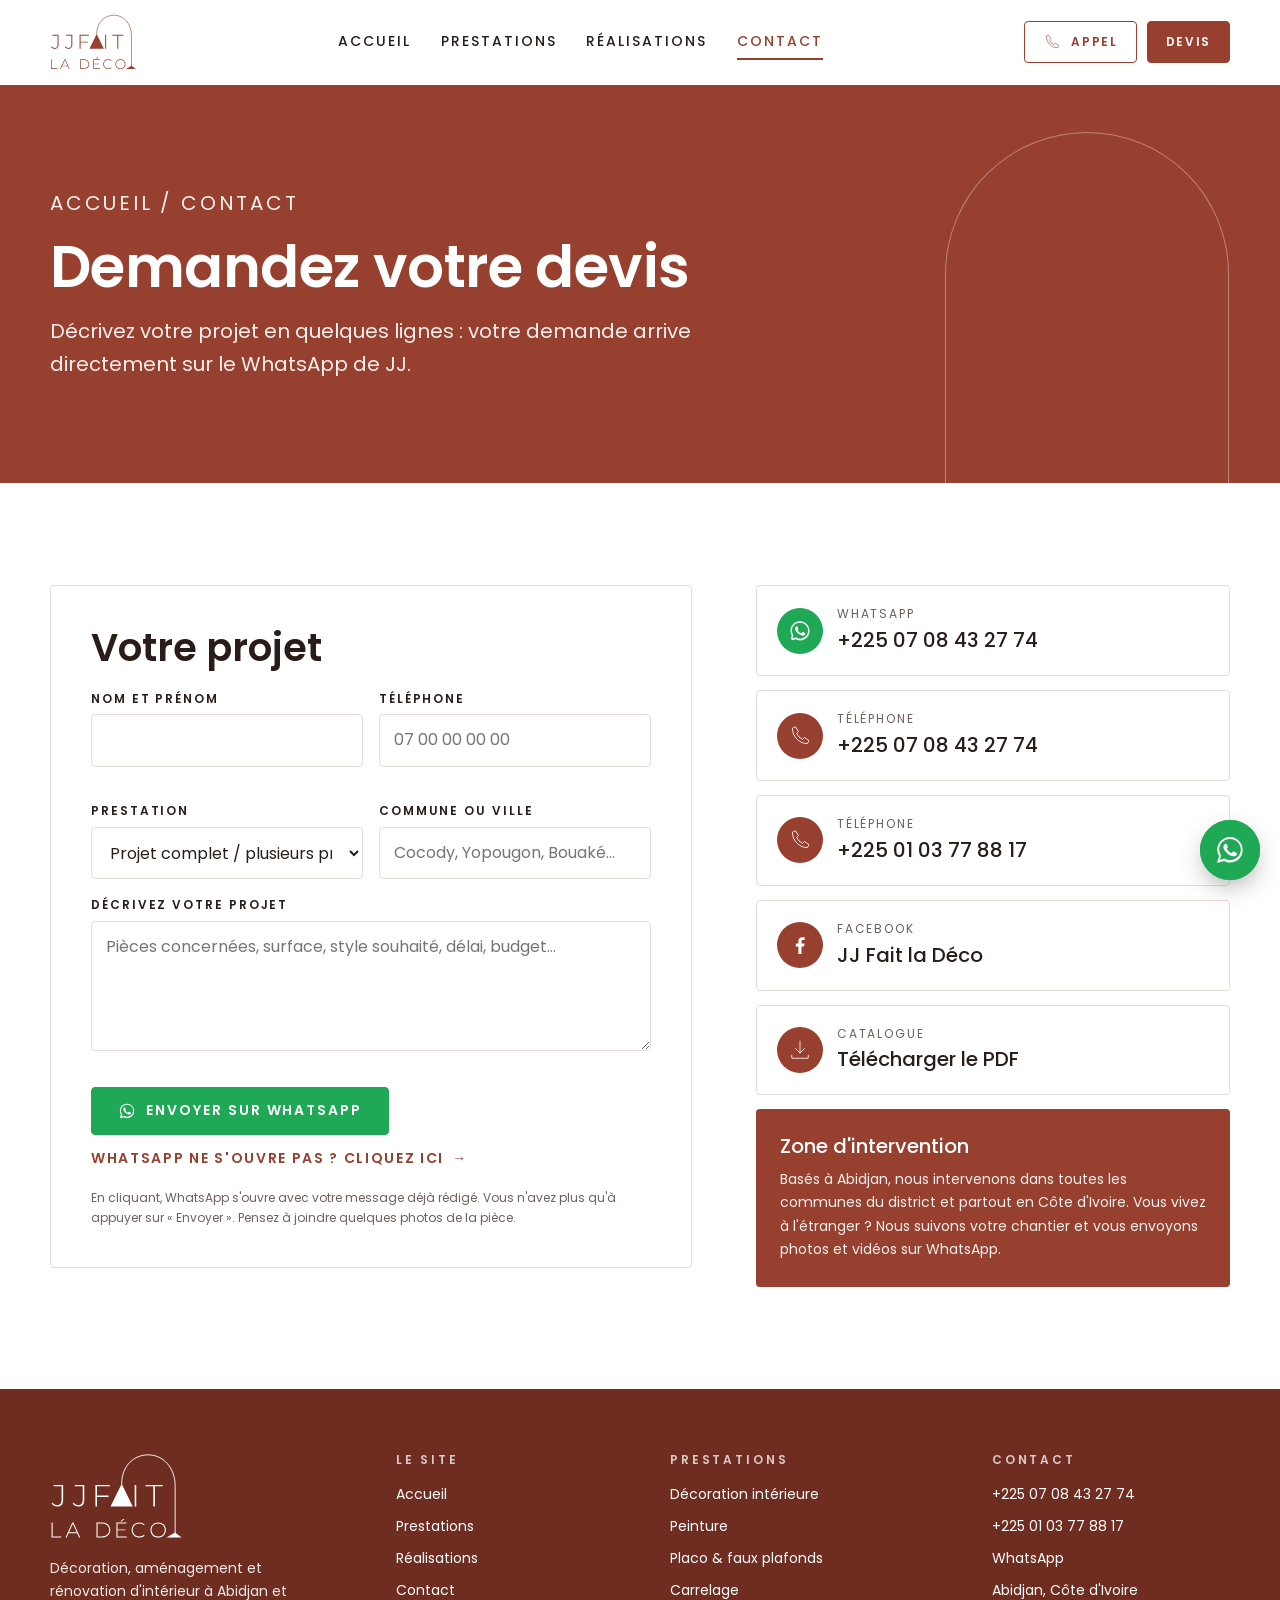
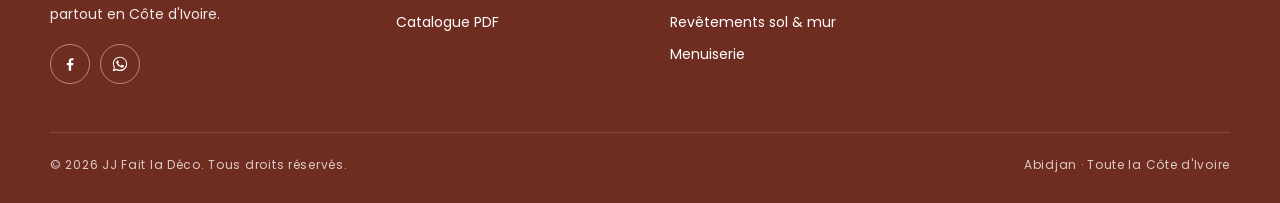
==== commit 628c1d7d: "Diaporama de couverture, police Poppins, cartes qui foncent, parallaxe et catalogue PDF Co-Authored-" ====
--- a/contact.html
+++ b/contact.html
@@ -14,7 +14,7 @@
 <link rel="icon" href="img/favicon.svg" type="image/svg+xml">
 <link rel="preconnect" href="https://fonts.googleapis.com">
 <link rel="preconnect" href="https://fonts.gstatic.com" crossorigin>
-<link rel="stylesheet" href="https://fonts.googleapis.com/css2?family=Cormorant+Garamond:ital,wght@1,500&family=Montserrat:wght@300;400;500;600&display=swap">
+<link rel="stylesheet" href="https://fonts.googleapis.com/css2?family=Poppins:ital,wght@0,300;0,400;0,500;0,600;0,700;1,400&display=swap">
 <link rel="stylesheet" href="css/style.css">
 </head>
 <body>
@@ -62,6 +62,7 @@
         <a class="info" href="tel:+2250708432774"><svg class="" viewBox="0 0 64 64" fill="none" stroke="currentColor" stroke-width="2.2" stroke-linecap="round" stroke-linejoin="round" aria-hidden="true"><path d="M20 8l8 12-5 5a30 30 0 0 0 16 16l5-5 12 8-4 8c-20 2-42-20-40-40z"/></svg><span><small>Téléphone</small><b>+225 07 08 43 27 74</b></span></a>
         <a class="info" href="tel:+2250103778817"><svg class="" viewBox="0 0 64 64" fill="none" stroke="currentColor" stroke-width="2.2" stroke-linecap="round" stroke-linejoin="round" aria-hidden="true"><path d="M20 8l8 12-5 5a30 30 0 0 0 16 16l5-5 12 8-4 8c-20 2-42-20-40-40z"/></svg><span><small>Téléphone</small><b>+225 01 03 77 88 17</b></span></a>
         <a class="info" href="https://www.facebook.com/profile.php?id=61574933570525" target="_blank" rel="noopener"><svg viewBox="0 0 24 24" fill="currentColor" aria-hidden="true"><path d="M13.5 21v-7.5h2.6l.4-3h-3V8.6c0-.9.3-1.5 1.5-1.5h1.6V4.4c-.3 0-1.2-.1-2.3-.1-2.3 0-3.9 1.4-3.9 4v2.2H7.8v3h2.6V21z"/></svg><span><small>Facebook</small><b>JJ Fait la Déco</b></span></a>
+        <a class="info" href="catalogue-jjfait-la-deco.pdf" download><svg class="" viewBox="0 0 64 64" fill="none" stroke="currentColor" stroke-width="2.2" stroke-linecap="round" stroke-linejoin="round" aria-hidden="true"><path d="M32 8v32M20 28l12 12 12-12"/><path d="M10 46v8h44v-8"/></svg><span><small>Catalogue</small><b>Télécharger le PDF</b></span></a>
         <div class="carte-zone">
           <h3>Zone d'intervention</h3>
           <p>Basés à Abidjan, nous intervenons dans toutes les communes du district et partout en Côte d'Ivoire. Vous vivez à l'étranger ? Nous suivons votre chantier et vous envoyons photos et vidéos sur WhatsApp.</p>
@@ -80,7 +81,7 @@
         <p style="margin-top:18px;max-width:30ch">Décoration, aménagement et rénovation d'intérieur à Abidjan et partout en Côte d'Ivoire.</p>
         <div class="reseaux"><a href="https://www.facebook.com/profile.php?id=61574933570525" target="_blank" rel="noopener" aria-label="Facebook"><svg viewBox="0 0 24 24" fill="currentColor" aria-hidden="true"><path d="M13.5 21v-7.5h2.6l.4-3h-3V8.6c0-.9.3-1.5 1.5-1.5h1.6V4.4c-.3 0-1.2-.1-2.3-.1-2.3 0-3.9 1.4-3.9 4v2.2H7.8v3h2.6V21z"/></svg></a><a href="https://wa.me/2250708432774?text=Bonjour%20JJ%20Fait%20la%20D%C3%A9co%2C%20j%27aimerais%20un%20devis%20pour%20mon%20projet." target="_blank" rel="noopener" aria-label="WhatsApp"><svg viewBox="0 0 32 32" fill="currentColor" aria-hidden="true"><path d="M16 3C9 3 3.3 8.6 3.3 15.6c0 2.3.6 4.5 1.8 6.4L3 29l7.2-1.9c1.8 1 3.8 1.5 5.8 1.5 7 0 12.7-5.6 12.7-12.6S23 3 16 3zm0 23.2c-1.9 0-3.7-.5-5.3-1.4l-.4-.2-4.3 1.1 1.1-4.1-.3-.4a10.4 10.4 0 0 1-1.6-5.6C5.2 9.8 10 5.1 16 5.1s10.8 4.7 10.8 10.5S22 26.2 16 26.2zm5.9-7.8c-.3-.2-1.9-.9-2.2-1-.3-.1-.5-.2-.7.2-.2.3-.8 1-1 1.2-.2.2-.4.2-.7.1-.3-.2-1.4-.5-2.6-1.6-1-.9-1.6-1.9-1.8-2.2-.2-.3 0-.5.1-.7l.5-.6.3-.5c.1-.2 0-.4 0-.6l-1-2.4c-.3-.6-.5-.5-.7-.5h-.6c-.2 0-.6.1-.9.4-.3.3-1.2 1.1-1.2 2.8s1.2 3.2 1.4 3.4c.2.2 2.4 3.6 5.8 5 .8.4 1.4.6 1.9.7.8.3 1.5.2 2.1.1.6-.1 1.9-.8 2.2-1.5.3-.7.3-1.4.2-1.5-.1-.2-.3-.3-.6-.4z"/></svg></a></div>
       </div>
-      <div><h4>Le site</h4><ul><li><a href="index.html">Accueil</a></li><li><a href="prestations.html">Prestations</a></li><li><a href="realisations.html">Réalisations</a></li><li><a href="contact.html">Contact</a></li></ul></div>
+      <div><h4>Le site</h4><ul><li><a href="index.html">Accueil</a></li><li><a href="prestations.html">Prestations</a></li><li><a href="realisations.html">Réalisations</a></li><li><a href="contact.html">Contact</a></li><li><a href="catalogue-jjfait-la-deco.pdf" download>Catalogue PDF</a></li></ul></div>
       <div><h4>Prestations</h4><ul><li><a href="prestations.html#decoration">Décoration intérieure</a></li><li><a href="prestations.html#peinture">Peinture</a></li><li><a href="prestations.html#placo">Placo & faux plafonds</a></li><li><a href="prestations.html#carrelage">Carrelage</a></li><li><a href="prestations.html#revetements">Revêtements sol & mur</a></li><li><a href="prestations.html#menuiserie">Menuiserie</a></li></ul></div>
       <div><h4>Contact</h4><ul>
         <li><a href="tel:+2250708432774">+225 07 08 43 27 74</a></li>
--- a/css/style.css
+++ b/css/style.css
@@ -11,9 +11,10 @@
   --trait: #E9DCD7;
   --whatsapp: #1FA855;
 
-  --f-display: "Montserrat", "Helvetica Neue", Arial, sans-serif;
-  --f-texte: "Montserrat", "Helvetica Neue", Arial, sans-serif;
-  --f-accent: "Cormorant Garamond", Georgia, "Times New Roman", serif;
+  --f-display: "Poppins", "Helvetica Neue", Arial, sans-serif;
+  --f-texte: "Poppins", "Helvetica Neue", Arial, sans-serif;
+  --f-accent: "Poppins", "Helvetica Neue", Arial, sans-serif;
+  --charbon: #2F2826;
 
   --t-xs: .75rem; --t-s: .875rem; --t-m: 1rem; --t-l: 1.25rem;
   --t-xl: clamp(1.6rem, 1.2rem + 1.6vw, 2.4rem);
@@ -62,8 +63,8 @@
   text-transform: uppercase;
   color: var(--terracotta);
 }
-.titre-section { font-size: var(--t-xl); font-weight: 300; letter-spacing: .02em; }
-.titre-section em, .hero h1 em { font-family: var(--f-accent); font-style: italic; font-weight: 500; letter-spacing: 0; color: var(--terracotta); font-size: 1.12em; }
+.titre-section { font-size: var(--t-xl); font-weight: 600; letter-spacing: -.01em; line-height: 1.2; }
+.titre-section em, .hero h1 em { font-style: normal; color: var(--terracotta); }
 .chapeau { color: var(--gris); max-width: 60ch; }
 .entete-section { display: grid; gap: 14px; margin-bottom: 48px; }
 .entete-section.centre { text-align: center; justify-items: center; }
@@ -173,6 +174,34 @@
   .arche-trait { inset: -12px -12px auto auto; width: calc(100% + 24px); }
 }
 
+/* Couverture plein écran */
+.hero-couv { position: relative; min-height: clamp(560px, 86vh, 860px); display: flex; align-items: center; overflow: hidden; color: var(--blanc); padding-block: 72px; background: var(--encre); }
+.hero-fond { position: absolute; inset: 0; width: 100%; height: 100%; object-fit: cover; object-position: center 62%; transform: scale(1.08); animation: zoomDoux 2.6s cubic-bezier(.2, .7, .2, 1) forwards; }
+.hero-voile { position: absolute; inset: 0; background: linear-gradient(90deg, rgba(42, 29, 25, .82) 0%, rgba(42, 29, 25, .55) 45%, rgba(42, 29, 25, .15) 100%); }
+.hero-couv .conteneur { position: relative; z-index: 1; }
+.hero-couv .hero-texte { max-width: 640px; display: grid; gap: 22px; }
+.hero-couv .surtitre { color: var(--blanc); opacity: .85; }
+.hero-couv h1 { font-size: var(--t-xxl); font-weight: 300; }
+.hero-couv h1 strong { font-weight: 600; letter-spacing: .06em; text-transform: uppercase; display: block; font-size: .5em; margin-bottom: 14px; }
+.hero-couv h1 em { font-family: var(--f-accent); font-style: italic; font-weight: 500; font-size: 1.12em; }
+.hero-couv .chapeau { color: var(--blanc); opacity: .9; font-size: var(--t-l); }
+.hero-couv .hero-zone { color: var(--blanc); }
+.hero-couv .hero-zone svg { color: var(--blanc); }
+.hero-actions { display: flex; flex-wrap: wrap; gap: 12px; }
+.hero-zone { display: flex; flex-wrap: wrap; align-items: center; gap: 10px 18px; font-size: var(--t-s); }
+.hero-zone span { display: inline-flex; align-items: center; gap: 8px; }
+.hero-zone svg { width: 16px; height: 16px; }
+.btn-blanc-contour { background: transparent; color: var(--blanc); border-color: var(--blanc); }
+.btn-blanc-contour:hover { background: var(--blanc); color: var(--terracotta); }
+.hero-arc { position: absolute; z-index: 1; right: max(4vw, 24px); bottom: 0; height: 88%; width: auto; color: var(--blanc); opacity: .75; overflow: visible; pointer-events: none; }
+.hero-arc path { fill: none; stroke: currentColor; stroke-width: 2; stroke-dasharray: 2000; animation: dessineArc2 2.6s .4s cubic-bezier(.6, .1, .2, 1) backwards; }
+.hero-arc .abat-jour { fill: currentColor; stroke: none; animation: apparait .6s 2.6s backwards; }
+@keyframes dessineArc2 { from { stroke-dashoffset: 2000; } }
+@media (max-width: 860px) {
+  .hero-arc { display: none; }
+  .hero-voile { background: linear-gradient(180deg, rgba(42, 29, 25, .55), rgba(42, 29, 25, .8)); }
+}
+
 /* Bandeau défilant de prestations */
 .bandeau { background: var(--terracotta); color: var(--blanc); overflow: hidden; padding-block: 18px; }
 .bandeau-piste { display: flex; gap: 40px; width: max-content; animation: defile 38s linear infinite; }
@@ -185,24 +214,22 @@
 @media (max-width: 1020px) { .grille-prestations { grid-template-columns: repeat(2, minmax(0, 1fr)); } }
 @media (max-width: 520px) {
   .grille-prestations { gap: 10px; }
-  .carte-retour, .carte-retour-interieur { min-height: 210px; }
-  .face { padding: 20px 16px; }
-  .face-avant .icone { width: 40px; height: 40px; }
-  .face-avant h3, .face-arriere h3 { font-size: var(--t-m); }
-  .face-avant small::before { display: none; }
-  .face-avant small { letter-spacing: .1em; }
-  .face-arriere p { font-size: var(--t-xs); }
-  .face-arriere h3 { display: none; }
-}
-.carte-retour { perspective: 1200px; min-height: 270px; }
-.carte-retour-interieur { position: relative; height: 100%; min-height: 270px; transform-style: preserve-3d; transition: transform .7s cubic-bezier(.3, .7, .2, 1); }
+  .grille-prestations .carte-retour, .grille-prestations .carte-retour-interieur { min-height: 210px; }
+  .grille-prestations .face { padding: 20px 16px; }
+  .grille-prestations .face-avant h3, .face-arriere h3 { font-size: var(--t-m); }
+  .grille-prestations .face-avant .icone { width: 58px; height: 58px; }
+  .grille-prestations .face-avant small { font-size: var(--t-xs); }
+  .grille-prestations .face-arriere p { font-size: var(--t-xs); }
+  .grille-prestations .face-arriere h3 { display: none; }
+}
+.carte-retour { perspective: 1200px; min-height: 300px; }
+.carte-retour-interieur { position: relative; height: 100%; min-height: 300px; transform-style: preserve-3d; transition: transform .7s cubic-bezier(.3, .7, .2, 1); }
 .carte-retour:hover .carte-retour-interieur, .carte-retour:focus-within .carte-retour-interieur, .carte-retour.retournee .carte-retour-interieur { transform: rotateY(180deg); }
 .face { position: absolute; inset: 0; backface-visibility: hidden; -webkit-backface-visibility: hidden; border-radius: var(--rayon); padding: 30px 26px; display: flex; flex-direction: column; }
-.face-avant { background: var(--blanc); border: 1px solid var(--trait); align-items: flex-start; justify-content: space-between; }
-.face-avant .icone { width: 54px; height: 54px; color: var(--terracotta); }
-.face-avant h3 { font-size: var(--t-l); font-weight: 500; letter-spacing: .02em; }
-.face-avant small { font-size: var(--t-xs); letter-spacing: .16em; text-transform: uppercase; color: var(--gris); display: inline-flex; align-items: center; gap: 8px; }
-.face-avant small::before { content: ""; width: 22px; height: 1px; background: currentColor; }
+.face-avant { background: var(--blanc); box-shadow: 0 14px 34px -14px rgba(42, 29, 25, .28), 0 2px 6px rgba(42, 29, 25, .06); align-items: center; justify-content: center; text-align: center; gap: 18px; }
+.face-avant .icone { width: 88px; height: 88px; color: var(--terracotta); stroke-width: 3; }
+.face-avant h3 { font-size: var(--t-l); font-weight: 700; color: var(--encre); margin-bottom: 8px; }
+.face-avant small { font-size: var(--t-s); color: var(--gris); }
 .face-arriere { background: var(--terracotta); color: var(--blanc); transform: rotateY(180deg); gap: 14px; justify-content: center; }
 .face-arriere h3 { font-size: var(--t-l); font-weight: 500; }
 .face-arriere p { font-size: var(--t-s); line-height: 1.6; }
@@ -210,17 +237,23 @@
 .indic-tactile { display: none; }
 @media (hover: none) { .indic-survol { display: none; } .indic-tactile { display: inline; } }
 
-/* Compteurs */
-.compteurs { background: var(--terracotta); color: var(--blanc); padding-block: clamp(56px, 7vw, 88px); position: relative; overflow: hidden; }
-.compteurs::before { content: ""; position: absolute; width: 560px; height: 560px; right: -160px; top: -60px; border: 1px solid rgba(255, 255, 255, .22); border-radius: 50%; }
-.compteurs .conteneur { position: relative; display: grid; grid-template-columns: repeat(3, minmax(0, 1fr)); gap: 24px; text-align: center; }
-.compteur { display: grid; gap: 10px; justify-items: center; }
-.compteur + .compteur { border-left: 1px solid rgba(255, 255, 255, .3); }
-.compteur b { font-size: clamp(2.8rem, 2rem + 4vw, 5rem); font-weight: 300; line-height: 1; font-variant-numeric: tabular-nums; letter-spacing: -.01em; }
-.compteur span { font-size: var(--t-s); letter-spacing: .22em; text-transform: uppercase; }
+/* Compteurs sur photo en parallaxe */
+.compteurs { position: relative; overflow: hidden; color: var(--blanc); background: var(--charbon); padding-block: clamp(72px, 9vw, 120px); }
+.compteurs .parallaxe { position: absolute; left: 0; top: -20%; width: 100%; height: 140%; object-fit: cover; will-change: transform; }
+.compteurs-voile { position: absolute; inset: 0; background: rgba(32, 24, 22, .78); }
+.compteurs .conteneur { position: relative; display: grid; gap: 56px; }
+.compteurs-tete { display: grid; gap: 16px; justify-items: center; text-align: center; }
+.compteurs-tete .surtitre { color: var(--blanc); opacity: .85; letter-spacing: .2em; }
+.compteurs-tete h2 { font-size: var(--t-xl); font-weight: 600; letter-spacing: -.01em; }
+.compteurs-tete h2 em { font-style: normal; color: #F0A48F; }
+.compteurs-grille { display: grid; grid-template-columns: repeat(3, minmax(0, 1fr)); gap: 24px; text-align: center; }
+.compteur { display: grid; gap: 8px; justify-items: center; }
+.compteur + .compteur { border-left: 1px solid rgba(255, 255, 255, .25); }
+.compteur b { font-size: clamp(2.8rem, 2rem + 4vw, 4.8rem); font-weight: 600; line-height: 1; font-variant-numeric: tabular-nums; color: #F0A48F; }
+.compteur span { font-size: var(--t-s); letter-spacing: .12em; text-transform: uppercase; }
 @media (max-width: 640px) {
-  .compteurs .conteneur { grid-template-columns: 1fr; gap: 36px; }
-  .compteur + .compteur { border-left: 0; border-top: 1px solid rgba(255, 255, 255, .3); padding-top: 36px; }
+  .compteurs-grille { grid-template-columns: 1fr; gap: 32px; }
+  .compteur + .compteur { border-left: 0; border-top: 1px solid rgba(255, 255, 255, .25); padding-top: 32px; }
 }
 
 /* Réalisations */
@@ -266,24 +299,37 @@
 .etapes h3 { font-size: var(--t-m); font-weight: 600; letter-spacing: .04em; }
 .etapes p { color: var(--gris); font-size: var(--t-s); }
 
-/* Engagements (révélés au survol) */
-.engagements { border-top: 1px solid var(--trait); }
-.grille-engagements { display: grid; grid-template-columns: repeat(4, minmax(0, 1fr)); gap: 0; border: 1px solid var(--trait); border-radius: var(--rayon); overflow: hidden; }
-@media (max-width: 1020px) { .grille-engagements { grid-template-columns: repeat(2, minmax(0, 1fr)); } }
-@media (max-width: 520px) { .grille-engagements { grid-template-columns: 1fr; } }
-.engagement { position: relative; padding: 38px 28px; min-height: 250px; display: flex; flex-direction: column; justify-content: flex-end; gap: 12px; overflow: hidden; background: var(--blanc); transition: color .45s; isolation: isolate; }
-.engagement + .engagement { border-left: 1px solid var(--trait); }
-@media (max-width: 1020px) { .engagement:nth-child(3) { border-left: 0; } .engagement:nth-child(n+3) { border-top: 1px solid var(--trait); } }
-@media (max-width: 520px) { .engagement + .engagement { border-left: 0; border-top: 1px solid var(--trait); } }
-.engagement::before { content: ""; position: absolute; inset: 0; z-index: -1; background: var(--terracotta); transform: translateY(101%); transition: transform .5s cubic-bezier(.3, .7, .2, 1); }
-.engagement svg { width: 40px; height: 40px; color: var(--terracotta); margin-bottom: auto; transition: color .45s; }
-.engagement h3 { font-size: var(--t-l); font-weight: 500; }
-.engagement p { font-size: var(--t-s); color: var(--gris); max-height: 0; opacity: 0; overflow: hidden; transition: max-height .5s, opacity .4s, color .45s; }
-.engagement:hover, .engagement:focus-within { color: var(--blanc); }
-.engagement:hover::before, .engagement:focus-within::before { transform: translateY(0); }
-.engagement:hover svg, .engagement:focus-within svg { color: var(--blanc); }
-.engagement:hover p, .engagement:focus-within p { max-height: 160px; opacity: 1; color: var(--blanc); }
-@media (hover: none) { .engagement p { max-height: none; opacity: 1; } }
+/* Engagements : bande terracotta, grandes icônes pleines */
+.engagements { background: var(--terracotta); color: var(--blanc); }
+.engagements .titre-section { color: var(--blanc); font-weight: 600; }
+.engagements .surtitre { color: var(--blanc); opacity: .8; }
+.grille-engagements { display: grid; grid-template-columns: repeat(4, minmax(0, 1fr)); gap: 28px; }
+@media (max-width: 1020px) { .grille-engagements { grid-template-columns: repeat(2, minmax(0, 1fr)); gap: 44px 28px; } }
+@media (max-width: 560px) { .grille-engagements { grid-template-columns: 1fr; gap: 56px; } }
+.engagement { display: grid; justify-items: center; align-content: start; text-align: center; gap: 14px; padding: 10px 8px; cursor: default; outline-offset: 8px; }
+.engagement .icone-pleine { width: 108px; height: 108px; transition: transform .45s cubic-bezier(.3, .7, .2, 1); }
+.engagement h3 { font-size: clamp(1.25rem, 1.1rem + .6vw, 1.6rem); font-weight: 700; letter-spacing: .01em; }
+.engagement small { font-size: var(--t-s); opacity: .9; }
+.engagement p { font-size: var(--t-s); line-height: 1.6; max-width: 32ch; max-height: 0; opacity: 0; overflow: hidden; transition: max-height .5s, opacity .4s; }
+.engagement:hover .icone-pleine, .engagement:focus-visible .icone-pleine, .engagement.ouvert .icone-pleine { transform: translateY(-6px) scale(1.04); }
+.engagement:hover p, .engagement:focus-visible p, .engagement.ouvert p { max-height: 180px; opacity: 1; }
+.engagement:hover small, .engagement:focus-visible small, .engagement.ouvert small { display: none; }
+.engagement:focus-visible { outline: 2px solid var(--blanc); }
+
+/* Boutiques et espaces pro (vidéo) */
+.boutique-bloc { display: grid; grid-template-columns: 1.1fr .9fr; gap: clamp(32px, 6vw, 88px); align-items: center; }
+@media (max-width: 860px) { .boutique-bloc { grid-template-columns: 1fr; } }
+.boutique-texte { display: grid; gap: 18px; min-width: 0; }
+.video-arche { position: relative; justify-self: center; width: min(100%, 360px); }
+.video-arche video { width: 100%; aspect-ratio: 9 / 16; max-width: 100%; object-fit: cover; display: block; border-radius: 999px 999px var(--rayon) var(--rayon); background: var(--terracotta-clair); box-shadow: var(--ombre); }
+.video-arche::before { content: ""; position: absolute; inset: -14px; border: 1.5px solid var(--terracotta); border-radius: 999px 999px var(--rayon) var(--rayon); pointer-events: none; }
+.btn-son { position: absolute; left: 50%; bottom: 18px; transform: translateX(-50%); background: rgba(255, 255, 255, .94); color: var(--terracotta); border: 0; border-radius: 999px; padding: 10px 18px; font: 600 var(--t-xs) var(--f-display); letter-spacing: .14em; text-transform: uppercase; cursor: pointer; white-space: nowrap; }
+.btn-son .son-on { display: none; }
+.btn-son[aria-pressed="true"] .son-on { display: inline; }
+.btn-son[aria-pressed="true"] .son-off { display: none; }
+.tuile-video video { width: 100%; height: auto; display: block; aspect-ratio: 9 / 16; object-fit: cover; }
+.tuile .lecture { position: absolute; z-index: 1; top: 16px; right: 16px; width: 42px; height: 42px; border-radius: 50%; background: var(--terracotta); display: grid; place-items: center; font-size: .9rem; padding-left: 3px; }
+.visionneuse video { max-width: 100%; max-height: 100%; margin: auto; border-radius: 2px; }
 
 /* À propos */
 .apropos-bloc { display: grid; grid-template-columns: .85fr 1.15fr; gap: clamp(32px, 6vw, 88px); align-items: center; }
@@ -293,7 +339,7 @@
 .apropos-photo::before { content: ""; position: absolute; inset: 22px -22px -22px 22px; border: 1.5px solid var(--terracotta); border-radius: 999px 999px var(--rayon) var(--rayon); z-index: -1; }
 .apropos-photo { isolation: isolate; }
 .apropos-texte { display: grid; gap: 18px; min-width: 0; }
-.apropos-texte .citation { font-family: var(--f-accent); font-style: italic; font-size: clamp(1.4rem, 1.1rem + 1.2vw, 2rem); line-height: 1.3; color: var(--terracotta); }
+.apropos-texte .citation { font-style: italic; font-weight: 400; font-size: clamp(1.2rem, 1rem + 1vw, 1.6rem); line-height: 1.3; color: var(--terracotta); }
 .apropos-texte p { color: var(--gris); }
 .signature { font-size: var(--t-s); font-weight: 600; letter-spacing: .16em; text-transform: uppercase; color: var(--encre); }
 
@@ -301,15 +347,15 @@
 .grille-avis { display: grid; grid-template-columns: repeat(auto-fit, minmax(min(100%, 300px), 1fr)); gap: 18px; }
 .avis { border: 1px solid var(--trait); border-radius: var(--rayon); padding: 30px 28px; display: grid; gap: 16px; align-content: start; }
 .avis .etoiles { color: var(--terracotta); letter-spacing: .2em; }
-.avis blockquote { margin: 0; font-family: var(--f-accent); font-size: 1.3rem; line-height: 1.4; font-style: italic; }
+.avis blockquote { margin: 0; font-size: 1.05rem; line-height: 1.6; font-style: italic; }
 .avis cite { font-style: normal; font-size: var(--t-xs); font-weight: 600; letter-spacing: .18em; text-transform: uppercase; color: var(--gris); }
 
 /* Appel à l'action */
 .cta { background: var(--terracotta); color: var(--blanc); position: relative; overflow: hidden; }
 .cta .conteneur { display: grid; grid-template-columns: 1.2fr .8fr; gap: 32px; align-items: center; position: relative; }
 @media (max-width: 860px) { .cta .conteneur { grid-template-columns: 1fr; } }
-.cta h2 { font-size: var(--t-xl); font-weight: 300; }
-.cta h2 em { font-family: var(--f-accent); font-style: italic; font-size: 1.15em; }
+.cta h2 { font-size: var(--t-xl); font-weight: 600; }
+.cta h2 em { font-style: normal; font-weight: 700; }
 .cta p { opacity: .9; margin-top: 12px; max-width: 52ch; }
 .cta-actions { display: flex; flex-wrap: wrap; gap: 12px; justify-content: flex-end; }
 @media (max-width: 860px) { .cta-actions { justify-content: flex-start; } }
@@ -363,7 +409,7 @@
 .banniere::after { content: ""; position: absolute; right: max(4vw, 24px); bottom: -2px; width: clamp(160px, 22vw, 300px); aspect-ratio: 1 / 1.25; border: 1.5px solid rgba(255, 255, 255, .35); border-bottom: 0; border-radius: 999px 999px 0 0; }
 .banniere .conteneur { position: relative; display: grid; gap: 14px; }
 .banniere .surtitre { color: var(--blanc); opacity: .8; }
-.banniere h1 { font-size: var(--t-xxl); font-weight: 300; max-width: 18ch; }
+.banniere h1 { font-size: var(--t-xxl); font-weight: 600; max-width: 18ch; letter-spacing: -.01em; }
 .banniere p { max-width: 56ch; opacity: .92; font-size: var(--t-l); }
 .fil { font-size: var(--t-xs); letter-spacing: .14em; text-transform: uppercase; opacity: .8; }
 .fil a { text-decoration: none; }
@@ -382,7 +428,7 @@
 .prestation:nth-child(even) .prestation-photo img { border-radius: 160px var(--rayon) var(--rayon) var(--rayon); }
 .prestation-texte { display: grid; gap: 16px; min-width: 0; }
 .prestation-texte .icone { width: 48px; height: 48px; color: var(--terracotta); }
-.prestation-texte h2 { font-size: var(--t-xl); font-weight: 300; }
+.prestation-texte h2 { font-size: var(--t-xl); font-weight: 600; }
 .prestation-texte p { color: var(--gris); }
 .liste-coches { list-style: none; margin: 0; padding: 0; display: grid; grid-template-columns: 1fr 1fr; gap: 8px 18px; font-size: var(--t-s); }
 @media (max-width: 520px) { .liste-coches { grid-template-columns: 1fr; } }
@@ -400,7 +446,7 @@
 .contact-bloc { display: grid; grid-template-columns: 1.15fr .85fr; gap: clamp(28px, 5vw, 64px); align-items: start; }
 @media (max-width: 900px) { .contact-bloc { grid-template-columns: 1fr; } }
 .formulaire { display: grid; gap: 18px; border: 1px solid var(--trait); border-radius: var(--rayon); padding: clamp(22px, 4vw, 40px); min-width: 0; }
-.formulaire h2 { font-size: var(--t-xl); font-weight: 300; }
+.formulaire h2 { font-size: var(--t-xl); font-weight: 600; }
 .champs { display: grid; grid-template-columns: 1fr 1fr; gap: 16px; }
 @media (max-width: 560px) { .champs { grid-template-columns: 1fr; } }
 .champ { display: grid; gap: 6px; min-width: 0; }
@@ -422,6 +468,75 @@
 .carte-zone h3 { font-size: var(--t-l); font-weight: 500; }
 .carte-zone p { font-size: var(--t-s); opacity: .92; }
 
+/* Diaporama de couverture */
+.diaporama { position: relative; height: clamp(560px, 88vh, 880px); max-height: 100%; overflow: hidden; background: var(--charbon); color: var(--blanc); touch-action: pan-y; }
+.diapo { position: absolute; inset: 0; opacity: 0; visibility: hidden; transition: opacity 1.1s ease, visibility 1.1s; }
+.diapo.active { opacity: 1; visibility: visible; z-index: 1; }
+.diapo-fond { position: absolute; inset: 0; width: 100%; height: 100%; object-fit: cover; transform: scale(1.12); }
+.diapo.active .diapo-fond { animation: kenburns 9s ease-out forwards; }
+@keyframes kenburns { from { transform: scale(1.12); } to { transform: scale(1); } }
+.diapo::after { content: ""; position: absolute; inset: 0; background: rgba(32, 24, 22, .55); }
+.diapo-voile { display: none; }
+.diapo-texte { position: absolute; inset: 0; z-index: 1; display: grid; place-content: center; justify-items: center; text-align: center; gap: 24px; padding: 90px max(24px, env(safe-area-inset-left, 0px)) 110px max(24px, env(safe-area-inset-right, 0px)); }
+.diapo-titre { margin: 0; font-family: var(--f-display); font-size: clamp(2.3rem, 1.4rem + 4.2vw, 5rem); font-weight: 600; line-height: 1.1; letter-spacing: -.015em; max-width: 15ch; text-wrap: balance; }
+.diapo-titre em { font-style: normal; color: #EE8A6E; }
+.diapo-sous { font-size: clamp(1rem, .9rem + .5vw, 1.3rem); max-width: 46ch; opacity: .92; }
+.diapo-texte > * { opacity: 0; transform: translateY(34px); }
+.diapo.active .diapo-texte > * { animation: monte .9s cubic-bezier(.2, .7, .2, 1) forwards; }
+.diapo.active .diapo-texte > *:nth-child(2) { animation-delay: .18s; }
+.diapo.active .diapo-texte > *:nth-child(3) { animation-delay: .36s; }
+@keyframes monte { to { opacity: 1; transform: none; } }
+.diaporama .btn-blanc-contour { min-height: 52px; padding: 12px 34px; text-transform: none; letter-spacing: .02em; font-size: var(--t-m); font-weight: 500; }
+.diapo-points { position: absolute; z-index: 2; left: 0; right: 0; bottom: calc(28px + env(safe-area-inset-bottom, 0px)); display: flex; justify-content: center; gap: 4px; }
+.diapo-points button { width: 30px; height: 30px; border: 0; background: none; cursor: pointer; display: grid; place-items: center; padding: 0; }
+.diapo-points button::before { content: ""; width: 10px; height: 10px; border-radius: 50%; background: var(--blanc); transition: background .3s, transform .3s; }
+.diapo-points button[aria-current="true"]::before { background: var(--terracotta); transform: scale(1.25); }
+.diapo-fleche { position: absolute; z-index: 2; top: 50%; transform: translateY(-50%); width: 52px; height: 52px; border-radius: 50%; border: 1.5px solid rgba(255, 255, 255, .6); background: rgba(0, 0, 0, .15); color: var(--blanc); font-size: 1.6rem; cursor: pointer; display: grid; place-items: center; transition: background .25s, border-color .25s; }
+.diapo-fleche:hover { background: var(--terracotta); border-color: var(--terracotta); }
+.diapo-fleche.prec { left: max(20px, env(safe-area-inset-left, 0px)); }
+.diapo-fleche.suiv { right: max(20px, env(safe-area-inset-right, 0px)); }
+@media (max-width: 700px) { .diapo-fleche { display: none; } }
+
+/* Mot souligné au feutre */
+.souligne { position: relative; display: inline-block; white-space: nowrap; }
+.souligne svg { position: absolute; left: -2%; bottom: -.32em; width: 104%; height: .42em; overflow: visible; }
+.souligne path { fill: none; stroke: var(--terracotta); stroke-width: 5; stroke-linecap: round; stroke-dasharray: 340; stroke-dashoffset: 0; vector-effect: non-scaling-stroke; }
+.js .revele .souligne path { stroke-dashoffset: 340; transition: stroke-dashoffset 1.1s .5s cubic-bezier(.6, .1, .2, 1); }
+.js .revele.visible .souligne path { stroke-dashoffset: 0; }
+@media (max-width: 520px) { .souligne { white-space: normal; } }
+
+/* Cartes prestations : la carte devient foncée au survol */
+.carte-presta { position: relative; min-height: 300px; border-radius: var(--rayon); background: var(--blanc); overflow: hidden; box-shadow: 0 14px 34px -14px rgba(42, 29, 25, .28), 0 2px 6px rgba(42, 29, 25, .06); cursor: pointer; outline-offset: 4px; }
+.carte-face, .carte-detail { position: absolute; inset: 0; display: flex; flex-direction: column; align-items: center; justify-content: center; text-align: center; padding: 28px 22px; gap: 14px; }
+.carte-face .icone { width: 92px; height: 92px; color: var(--terracotta); stroke-width: 3; transition: transform .45s cubic-bezier(.3, .7, .2, 1); }
+.carte-face h3 { font-size: var(--t-l); font-weight: 600; color: var(--encre); }
+.carte-face small { font-size: var(--t-s); color: var(--gris); margin-top: -6px; }
+.carte-detail { background: var(--charbon); color: var(--blanc); opacity: 0; transform: scale(1.04); transition: opacity .45s, transform .45s; }
+.carte-detail h3 { font-size: var(--t-l); font-weight: 600; }
+.carte-detail p { font-size: var(--t-s); line-height: 1.6; opacity: .92; }
+.carte-detail .btn { min-height: 42px; padding: 8px 20px; font-size: var(--t-xs); }
+.carte-presta:hover .carte-detail, .carte-presta:focus-within .carte-detail, .carte-presta.ouvert .carte-detail { opacity: 1; transform: none; }
+.carte-presta:hover .carte-face .icone { transform: scale(.9); }
+@media (max-width: 520px) {
+  .grille-prestations { grid-template-columns: 1fr; gap: 16px; }
+  .carte-presta { min-height: 280px; }
+}
+
+/* Catalogue */
+.catalogue { background: var(--blanc); }
+.catalogue-bloc { display: grid; grid-template-columns: .85fr 1.15fr; gap: clamp(36px, 6vw, 96px); align-items: center; }
+@media (max-width: 860px) { .catalogue-bloc { grid-template-columns: 1fr; } }
+.catalogue-texte { display: grid; gap: 18px; min-width: 0; }
+.catalogue-apercu { position: relative; display: block; width: min(100%, 340px); justify-self: center; aspect-ratio: 210 / 297; perspective: 1000px; }
+.catalogue-apercu img { position: relative; z-index: 2; width: 100%; height: 100%; object-fit: cover; border-radius: 3px; box-shadow: 0 30px 50px -20px rgba(42, 29, 25, .55); transform: rotate(-4deg); transition: transform .5s cubic-bezier(.3, .7, .2, 1); }
+.catalogue-page { position: absolute; inset: 0; border-radius: 3px; background: var(--blanc); box-shadow: 0 10px 30px -12px rgba(42, 29, 25, .35); transition: transform .5s cubic-bezier(.3, .7, .2, 1); }
+.catalogue-page.p2 { z-index: 1; transform: rotate(2deg) translate(14px, 4px); background: var(--terracotta-clair); }
+.catalogue-page.p3 { z-index: 0; transform: rotate(7deg) translate(28px, 10px); }
+.catalogue-apercu:hover img { transform: rotate(-8deg) translate(-18px, -10px); }
+.catalogue-apercu:hover .p2 { transform: rotate(4deg) translate(30px, 0); }
+.catalogue-apercu:hover .p3 { transform: rotate(12deg) translate(56px, 6px); }
+.catalogue-poids { font-size: var(--t-s); color: var(--gris); align-self: center; }
+
 /* Apparition au défilement */
 .js .revele { opacity: 0; transform: translateY(28px); transition: opacity .9s cubic-bezier(.2, .7, .2, 1), transform .9s cubic-bezier(.2, .7, .2, 1); }
 .js .revele.visible { opacity: 1; transform: none; }
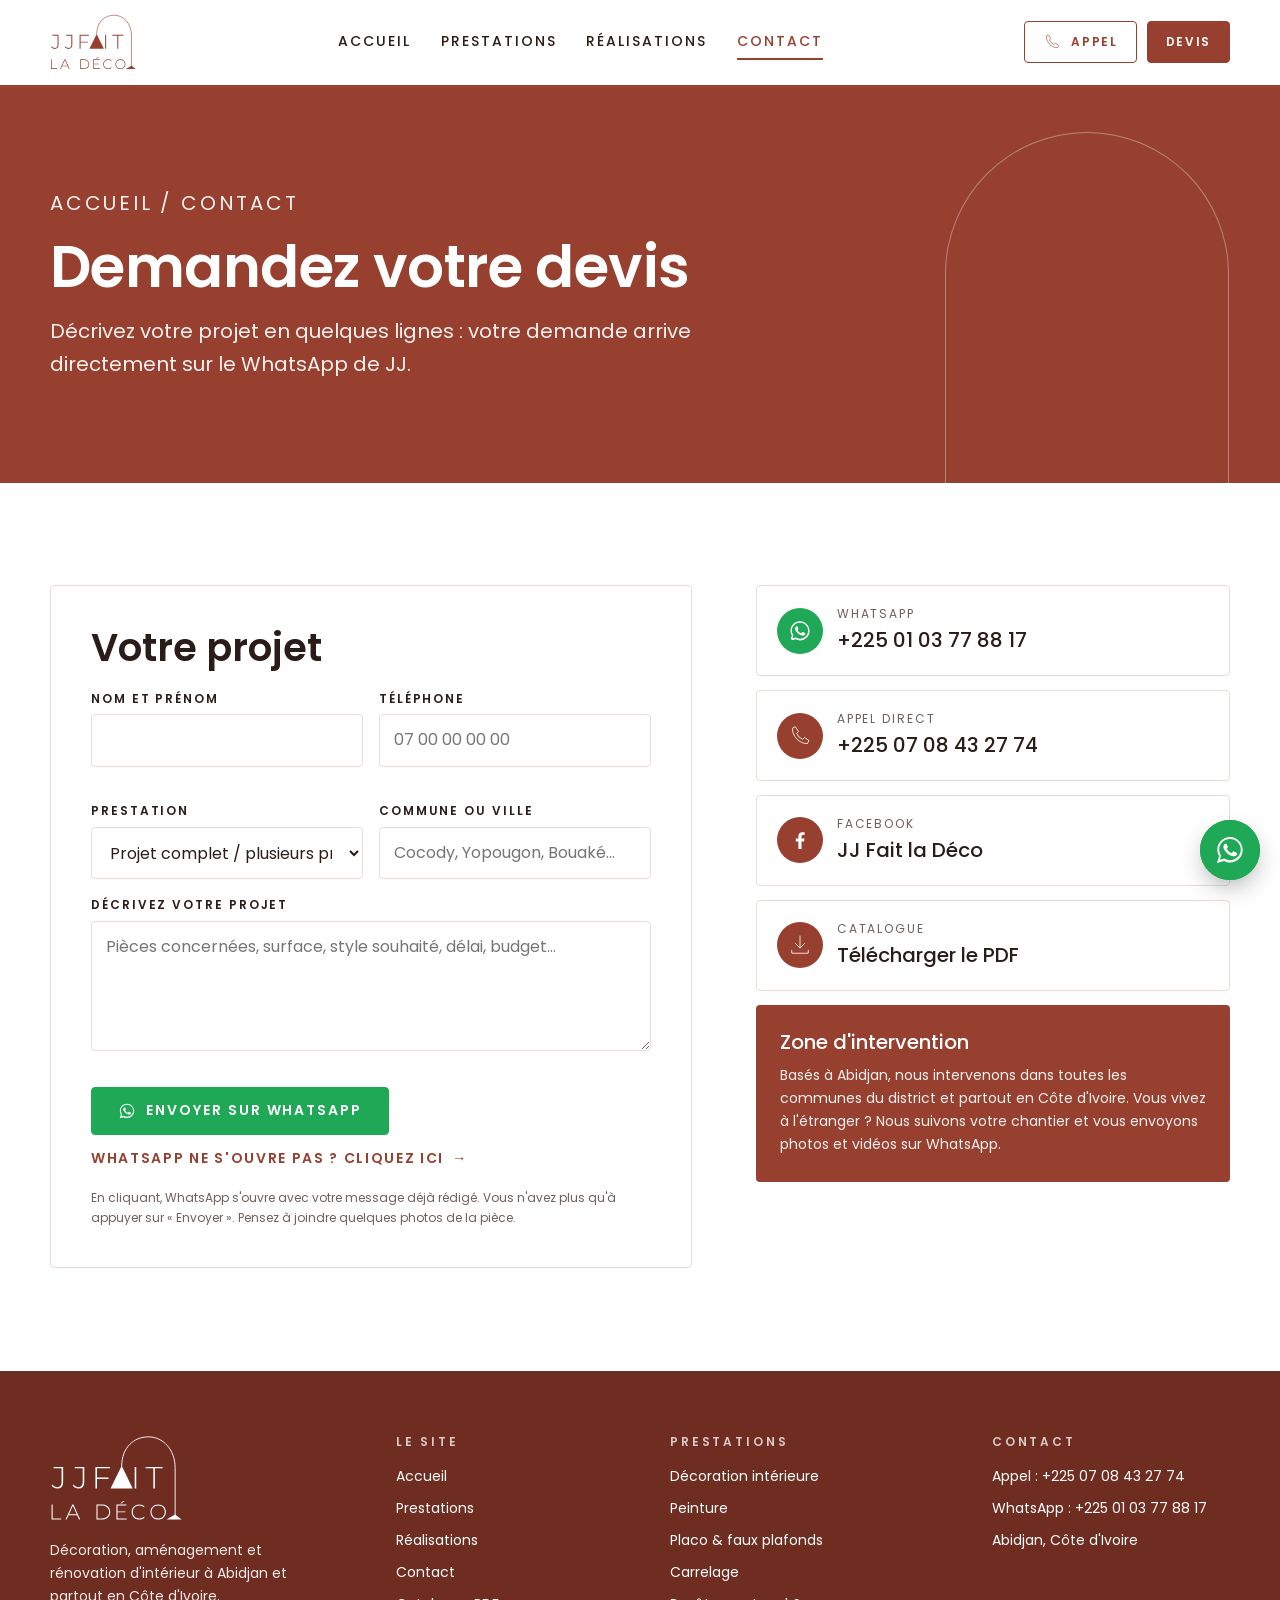
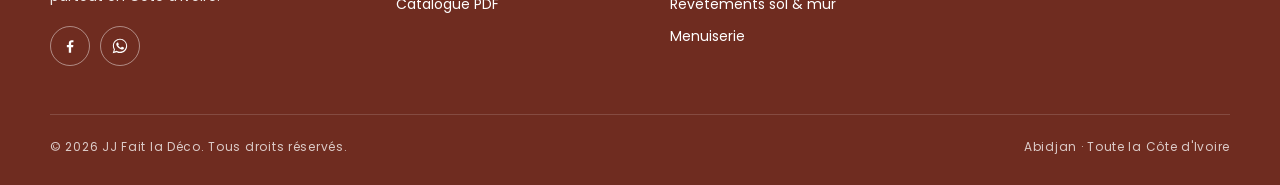
==== commit 4038d91d: "WhatsApp sur le 01 03 77 88 17, appel direct sur le 07 08 43 27 74 Co-Authored-By: Claude Opus 5.5 <" ====
--- a/contact.html
+++ b/contact.html
@@ -5,9 +5,9 @@
 <meta name="viewport" content="width=device-width, initial-scale=1, viewport-fit=cover">
 <title>Contact et devis | JJ Fait la Déco</title>
 <meta name="claude:viewport-fit-sides" content="cover">
-<meta name="description" content="Demandez votre devis à JJ Fait la Déco sur WhatsApp : +225 07 08 43 27 74.">
+<meta name="description" content="Demandez votre devis à JJ Fait la Déco sur WhatsApp au +225 01 03 77 88 17 ou par téléphone au +225 07 08 43 27 74.">
 <meta property="og:title" content="Contact et devis | JJ Fait la Déco">
-<meta property="og:description" content="Demandez votre devis à JJ Fait la Déco sur WhatsApp : +225 07 08 43 27 74.">
+<meta property="og:description" content="Demandez votre devis à JJ Fait la Déco sur WhatsApp au +225 01 03 77 88 17 ou par téléphone au +225 07 08 43 27 74.">
 <meta property="og:image" content="img/chambre-mur-3d.jpg">
 <meta property="og:locale" content="fr_CI">
 <meta name="theme-color" content="#97402F">
@@ -53,14 +53,13 @@
         </div>
         <div style="display:flex;flex-wrap:wrap;gap:12px;align-items:center">
           <button class="btn btn-whatsapp" type="submit"><svg viewBox="0 0 32 32" fill="currentColor" aria-hidden="true"><path d="M16 3C9 3 3.3 8.6 3.3 15.6c0 2.3.6 4.5 1.8 6.4L3 29l7.2-1.9c1.8 1 3.8 1.5 5.8 1.5 7 0 12.7-5.6 12.7-12.6S23 3 16 3zm0 23.2c-1.9 0-3.7-.5-5.3-1.4l-.4-.2-4.3 1.1 1.1-4.1-.3-.4a10.4 10.4 0 0 1-1.6-5.6C5.2 9.8 10 5.1 16 5.1s10.8 4.7 10.8 10.5S22 26.2 16 26.2zm5.9-7.8c-.3-.2-1.9-.9-2.2-1-.3-.1-.5-.2-.7.2-.2.3-.8 1-1 1.2-.2.2-.4.2-.7.1-.3-.2-1.4-.5-2.6-1.6-1-.9-1.6-1.9-1.8-2.2-.2-.3 0-.5.1-.7l.5-.6.3-.5c.1-.2 0-.4 0-.6l-1-2.4c-.3-.6-.5-.5-.7-.5h-.6c-.2 0-.6.1-.9.4-.3.3-1.2 1.1-1.2 2.8s1.2 3.2 1.4 3.4c.2.2 2.4 3.6 5.8 5 .8.4 1.4.6 1.9.7.8.3 1.5.2 2.1.1.6-.1 1.9-.8 2.2-1.5.3-.7.3-1.4.2-1.5-.1-.2-.3-.3-.6-.4z"/></svg> Envoyer sur WhatsApp</button>
-          <a class="lien-fleche" id="lien-wa" href="https://wa.me/2250708432774?text=Bonjour%20JJ%20Fait%20la%20D%C3%A9co%2C%20j%27aimerais%20un%20devis%20pour%20mon%20projet." target="_blank" rel="noopener" hidden>WhatsApp ne s'ouvre pas ? Cliquez ici</a>
+          <a class="lien-fleche" id="lien-wa" href="https://wa.me/2250103778817?text=Bonjour%20JJ%20Fait%20la%20D%C3%A9co%2C%20j%27aimerais%20un%20devis%20pour%20mon%20projet." target="_blank" rel="noopener" hidden>WhatsApp ne s'ouvre pas ? Cliquez ici</a>
         </div>
         <p class="note-form">En cliquant, WhatsApp s'ouvre avec votre message déjà rédigé. Vous n'avez plus qu'à appuyer sur « Envoyer ». Pensez à joindre quelques photos de la pièce.</p>
       </form>
       <div class="infos revele d1">
-        <a class="info wa" href="https://wa.me/2250708432774?text=Bonjour%20JJ%20Fait%20la%20D%C3%A9co%2C%20j%27aimerais%20un%20devis%20pour%20mon%20projet." target="_blank" rel="noopener"><svg viewBox="0 0 32 32" fill="currentColor" aria-hidden="true"><path d="M16 3C9 3 3.3 8.6 3.3 15.6c0 2.3.6 4.5 1.8 6.4L3 29l7.2-1.9c1.8 1 3.8 1.5 5.8 1.5 7 0 12.7-5.6 12.7-12.6S23 3 16 3zm0 23.2c-1.9 0-3.7-.5-5.3-1.4l-.4-.2-4.3 1.1 1.1-4.1-.3-.4a10.4 10.4 0 0 1-1.6-5.6C5.2 9.8 10 5.1 16 5.1s10.8 4.7 10.8 10.5S22 26.2 16 26.2zm5.9-7.8c-.3-.2-1.9-.9-2.2-1-.3-.1-.5-.2-.7.2-.2.3-.8 1-1 1.2-.2.2-.4.2-.7.1-.3-.2-1.4-.5-2.6-1.6-1-.9-1.6-1.9-1.8-2.2-.2-.3 0-.5.1-.7l.5-.6.3-.5c.1-.2 0-.4 0-.6l-1-2.4c-.3-.6-.5-.5-.7-.5h-.6c-.2 0-.6.1-.9.4-.3.3-1.2 1.1-1.2 2.8s1.2 3.2 1.4 3.4c.2.2 2.4 3.6 5.8 5 .8.4 1.4.6 1.9.7.8.3 1.5.2 2.1.1.6-.1 1.9-.8 2.2-1.5.3-.7.3-1.4.2-1.5-.1-.2-.3-.3-.6-.4z"/></svg><span><small>WhatsApp</small><b>+225 07 08 43 27 74</b></span></a>
-        <a class="info" href="tel:+2250708432774"><svg class="" viewBox="0 0 64 64" fill="none" stroke="currentColor" stroke-width="2.2" stroke-linecap="round" stroke-linejoin="round" aria-hidden="true"><path d="M20 8l8 12-5 5a30 30 0 0 0 16 16l5-5 12 8-4 8c-20 2-42-20-40-40z"/></svg><span><small>Téléphone</small><b>+225 07 08 43 27 74</b></span></a>
-        <a class="info" href="tel:+2250103778817"><svg class="" viewBox="0 0 64 64" fill="none" stroke="currentColor" stroke-width="2.2" stroke-linecap="round" stroke-linejoin="round" aria-hidden="true"><path d="M20 8l8 12-5 5a30 30 0 0 0 16 16l5-5 12 8-4 8c-20 2-42-20-40-40z"/></svg><span><small>Téléphone</small><b>+225 01 03 77 88 17</b></span></a>
+        <a class="info wa" href="https://wa.me/2250103778817?text=Bonjour%20JJ%20Fait%20la%20D%C3%A9co%2C%20j%27aimerais%20un%20devis%20pour%20mon%20projet." target="_blank" rel="noopener"><svg viewBox="0 0 32 32" fill="currentColor" aria-hidden="true"><path d="M16 3C9 3 3.3 8.6 3.3 15.6c0 2.3.6 4.5 1.8 6.4L3 29l7.2-1.9c1.8 1 3.8 1.5 5.8 1.5 7 0 12.7-5.6 12.7-12.6S23 3 16 3zm0 23.2c-1.9 0-3.7-.5-5.3-1.4l-.4-.2-4.3 1.1 1.1-4.1-.3-.4a10.4 10.4 0 0 1-1.6-5.6C5.2 9.8 10 5.1 16 5.1s10.8 4.7 10.8 10.5S22 26.2 16 26.2zm5.9-7.8c-.3-.2-1.9-.9-2.2-1-.3-.1-.5-.2-.7.2-.2.3-.8 1-1 1.2-.2.2-.4.2-.7.1-.3-.2-1.4-.5-2.6-1.6-1-.9-1.6-1.9-1.8-2.2-.2-.3 0-.5.1-.7l.5-.6.3-.5c.1-.2 0-.4 0-.6l-1-2.4c-.3-.6-.5-.5-.7-.5h-.6c-.2 0-.6.1-.9.4-.3.3-1.2 1.1-1.2 2.8s1.2 3.2 1.4 3.4c.2.2 2.4 3.6 5.8 5 .8.4 1.4.6 1.9.7.8.3 1.5.2 2.1.1.6-.1 1.9-.8 2.2-1.5.3-.7.3-1.4.2-1.5-.1-.2-.3-.3-.6-.4z"/></svg><span><small>WhatsApp</small><b>+225 01 03 77 88 17</b></span></a>
+        <a class="info" href="tel:+2250708432774"><svg class="" viewBox="0 0 64 64" fill="none" stroke="currentColor" stroke-width="2.2" stroke-linecap="round" stroke-linejoin="round" aria-hidden="true"><path d="M20 8l8 12-5 5a30 30 0 0 0 16 16l5-5 12 8-4 8c-20 2-42-20-40-40z"/></svg><span><small>Appel direct</small><b>+225 07 08 43 27 74</b></span></a>
         <a class="info" href="https://www.facebook.com/profile.php?id=61574933570525" target="_blank" rel="noopener"><svg viewBox="0 0 24 24" fill="currentColor" aria-hidden="true"><path d="M13.5 21v-7.5h2.6l.4-3h-3V8.6c0-.9.3-1.5 1.5-1.5h1.6V4.4c-.3 0-1.2-.1-2.3-.1-2.3 0-3.9 1.4-3.9 4v2.2H7.8v3h2.6V21z"/></svg><span><small>Facebook</small><b>JJ Fait la Déco</b></span></a>
         <a class="info" href="catalogue-jjfait-la-deco.pdf" download><svg class="" viewBox="0 0 64 64" fill="none" stroke="currentColor" stroke-width="2.2" stroke-linecap="round" stroke-linejoin="round" aria-hidden="true"><path d="M32 8v32M20 28l12 12 12-12"/><path d="M10 46v8h44v-8"/></svg><span><small>Catalogue</small><b>Télécharger le PDF</b></span></a>
         <div class="carte-zone">
@@ -79,21 +78,20 @@
       <div>
         <a class="logo" href="index.html" aria-label="JJ Fait la Déco, accueil"><svg viewBox="140 290 1015 655" fill="currentColor" role="img" aria-label="JJ Fait la Déco"><path d="M195.57714285714286 698.1714285714286Q182.22285714285712 698.1714285714286 170.62571428571425 691.9628571428572Q159.0285714285714 685.7542857142857 152.0 674.7428571428571L159.26285714285714 666.7771428571428Q166.05714285714285 676.8514285714285 175.31142857142856 682.1228571428571Q184.56571428571428 687.3942857142857 195.57714285714286 687.3942857142857Q228.14285714285714 687.3942857142857 228.14285714285714 648.7371428571429V543.7771428571428H167.69714285714284V533.0H240.09142857142857V648.7371428571429Q240.09142857142857 673.3371428571429 228.84571428571428 685.7542857142857Q217.6 698.1714285714286 195.57714285714286 698.1714285714286Z M356.57714285714286 698.1714285714286Q343.22285714285715 698.1714285714286 331.62571428571425 691.9628571428572Q320.0285714285714 685.7542857142857 313.0 674.7428571428571L320.2628571428571 666.7771428571428Q327.0571428571428 676.8514285714285 336.31142857142856 682.1228571428571Q345.5657142857143 687.3942857142857 356.57714285714286 687.3942857142857Q389.1428571428571 687.3942857142857 389.1428571428571 648.7371428571429V543.7771428571428H328.69714285714286V533.0H401.09142857142854V648.7371428571429Q401.09142857142854 673.3371428571429 389.8457142857143 685.7542857142857Q378.6 698.1714285714286 356.57714285714286 698.1714285714286Z M496.54285714285714 613.8285714285714H585.3371428571428V624.6057142857143H496.54285714285714ZM497.9485714285714 697.0H486.0V533.0H595.6457142857142V543.7771428571428H497.9485714285714Z M785.0 697.0V533.0H796.9485714285714V697.0Z M927.0400000000001 697.0V543.7771428571428H868.0V533.0H998.0285714285715V543.7771428571428H938.9885714285715V697.0Z M152.0 933.0V820.0H160.23285714285714V925.5742857142857H225.28857142857143V933.0Z M258.0 933.0 309.97999999999996 820.0H318.2128571428571L370.1928571428571 933.0H361.3142857142857L312.23999999999995 825.1657142857143H315.7914285714285L266.87857142857143 933.0ZM277.0485714285714 901.1985714285714 279.79285714285714 894.2571428571429H347.43142857142857L350.17571428571426 901.1985714285714Z M494.0 933.0V820.0H538.7157142857143Q556.6342857142857 820.0 570.1942857142858 827.2642857142857Q583.7542857142857 834.5285714285715 591.2607142857144 847.2814285714286Q598.7671428571429 860.0342857142857 598.7671428571429 876.5Q598.7671428571429 892.9657142857143 591.2607142857144 905.7185714285714Q583.7542857142857 918.4714285714285 570.1942857142858 925.7357142857143Q556.6342857142857 933.0 538.7157142857143 933.0ZM502.23285714285714 925.5742857142857H538.07Q554.0514285714286 925.5742857142857 565.8357142857143 919.2785714285715Q577.62 912.9828571428571 584.0771428571429 901.925Q590.5342857142857 890.8671428571429 590.5342857142857 876.5Q590.5342857142857 862.1328571428571 584.0771428571429 851.075Q577.62 840.0171428571429 565.8357142857143 833.7214285714285Q554.0514285714286 827.4257142857143 538.07 827.4257142857143H502.23285714285714Z M653.2642857142857 871.98H714.4457142857143V879.2442857142858H653.2642857142857ZM654.2328571428571 925.5742857142857H723.97V933.0H646.0V820.0H721.5485714285714V827.4257142857143H654.2328571428571ZM674.7342857142858 810.7985714285714 697.1728571428572 791.75H708.7957142857143L683.4514285714286 810.7985714285714Z M820.5985714285715 933.8071428571428Q808.0071428571429 933.8071428571428 797.2721428571429 929.5292857142857Q786.537142857143 925.2514285714286 778.6271428571429 917.5028571428572Q770.7171428571429 909.7542857142857 766.3585714285714 899.3421428571428Q762.0 888.93 762.0 876.5Q762.0 864.07 766.3585714285714 853.6578571428572Q770.7171428571429 843.2457142857143 778.7078571428572 835.4971428571429Q786.6985714285714 827.7485714285715 797.3528571428571 823.4707142857144Q808.0071428571429 819.1928571428572 820.5985714285715 819.1928571428572Q832.5442857142857 819.1928571428572 842.9564285714287 823.0671428571429Q853.3685714285715 826.9414285714286 860.7942857142857 834.8514285714285L855.6285714285715 840.1785714285714Q848.3642857142858 833.0757142857143 839.5664285714286 829.9278571428572Q830.7685714285715 826.78 820.9214285714286 826.78Q810.1057142857144 826.78 800.8235714285715 830.4928571428571Q791.5414285714286 834.2057142857143 784.6807142857143 840.9857142857143Q777.82 847.7657142857142 774.0264285714286 856.8057142857142Q770.2328571428571 865.8457142857143 770.2328571428571 876.5Q770.2328571428571 887.1542857142857 774.0264285714286 896.1942857142858Q777.82 905.2342857142858 784.6807142857143 912.0142857142857Q791.5414285714286 918.7942857142857 800.8235714285715 922.5071428571429Q810.1057142857144 926.22 820.9214285714286 926.22Q830.7685714285715 926.22 839.5664285714286 923.0721428571428Q848.3642857142858 919.9242857142857 855.6285714285715 912.66L860.7942857142857 917.9871428571429Q853.3685714285715 925.8971428571429 842.9564285714287 929.8521428571428Q832.5442857142857 933.8071428571428 820.5985714285715 933.8071428571428Z M963.76 933.8071428571428Q951.1685714285715 933.8071428571428 940.4335714285714 929.5292857142857Q929.6985714285714 925.2514285714286 921.7078571428572 917.422142857143Q913.7171428571429 909.5928571428572 909.3585714285714 899.1807142857143Q905.0 888.7685714285715 905.0 876.5Q905.0 864.2314285714285 909.3585714285714 853.8192857142857Q913.7171428571429 843.4071428571428 921.7078571428572 835.5778571428572Q929.6985714285714 827.7485714285715 940.4335714285714 823.4707142857144Q951.1685714285715 819.1928571428572 963.76 819.1928571428572Q976.3514285714286 819.1928571428572 987.0864285714287 823.4707142857144Q997.8214285714287 827.7485714285715 1005.7314285714286 835.4971428571429Q1013.6414285714286 843.2457142857143 1018.0807142857143 853.6578571428572Q1022.5200000000001 864.07 1022.5200000000001 876.5Q1022.5200000000001 888.93 1018.0807142857143 899.3421428571428Q1013.6414285714286 909.7542857142857 1005.7314285714286 917.5028571428572Q997.8214285714287 925.2514285714286 987.0864285714287 929.5292857142857Q976.3514285714286 933.8071428571428 963.76 933.8071428571428ZM963.76 926.22Q974.5757142857143 926.22 983.777142857143 922.5071428571429Q992.9785714285715 918.7942857142857 999.7585714285715 912.0142857142857Q1006.5385714285715 905.2342857142858 1010.3321428571429 896.1942857142858Q1014.1257142857144 887.1542857142857 1014.1257142857144 876.5Q1014.1257142857144 865.6842857142857 1010.3321428571429 856.7249999999999Q1006.5385714285715 847.7657142857142 999.7585714285715 840.9857142857143Q992.9785714285715 834.2057142857143 983.777142857143 830.4928571428571Q974.5757142857143 826.78 963.76 826.78Q952.9442857142858 826.78 943.7428571428572 830.4928571428571Q934.5414285714286 834.2057142857143 927.6807142857143 840.9857142857143Q920.82 847.7657142857142 917.0264285714286 856.7249999999999Q913.2328571428571 865.6842857142857 913.2328571428571 876.5Q913.2328571428571 887.1542857142857 917.0264285714286 896.1942857142858Q920.82 905.2342857142858 927.6807142857143 912.0142857142857Q934.5414285714286 918.7942857142857 943.7428571428572 922.5071428571429Q952.9442857142858 926.22 963.76 926.22Z"/><path d="M686 525 L770 697 L601 697 Z"/><path d="M1093 895 L1143 933 L1027 933 Z"/><path d="M686 528 C686 385 780 304 889 304 C1000 304 1093 400 1093 540 L1093 900" fill="none" stroke="currentColor" stroke-width="7"/></svg></a>
         <p style="margin-top:18px;max-width:30ch">Décoration, aménagement et rénovation d'intérieur à Abidjan et partout en Côte d'Ivoire.</p>
-        <div class="reseaux"><a href="https://www.facebook.com/profile.php?id=61574933570525" target="_blank" rel="noopener" aria-label="Facebook"><svg viewBox="0 0 24 24" fill="currentColor" aria-hidden="true"><path d="M13.5 21v-7.5h2.6l.4-3h-3V8.6c0-.9.3-1.5 1.5-1.5h1.6V4.4c-.3 0-1.2-.1-2.3-.1-2.3 0-3.9 1.4-3.9 4v2.2H7.8v3h2.6V21z"/></svg></a><a href="https://wa.me/2250708432774?text=Bonjour%20JJ%20Fait%20la%20D%C3%A9co%2C%20j%27aimerais%20un%20devis%20pour%20mon%20projet." target="_blank" rel="noopener" aria-label="WhatsApp"><svg viewBox="0 0 32 32" fill="currentColor" aria-hidden="true"><path d="M16 3C9 3 3.3 8.6 3.3 15.6c0 2.3.6 4.5 1.8 6.4L3 29l7.2-1.9c1.8 1 3.8 1.5 5.8 1.5 7 0 12.7-5.6 12.7-12.6S23 3 16 3zm0 23.2c-1.9 0-3.7-.5-5.3-1.4l-.4-.2-4.3 1.1 1.1-4.1-.3-.4a10.4 10.4 0 0 1-1.6-5.6C5.2 9.8 10 5.1 16 5.1s10.8 4.7 10.8 10.5S22 26.2 16 26.2zm5.9-7.8c-.3-.2-1.9-.9-2.2-1-.3-.1-.5-.2-.7.2-.2.3-.8 1-1 1.2-.2.2-.4.2-.7.1-.3-.2-1.4-.5-2.6-1.6-1-.9-1.6-1.9-1.8-2.2-.2-.3 0-.5.1-.7l.5-.6.3-.5c.1-.2 0-.4 0-.6l-1-2.4c-.3-.6-.5-.5-.7-.5h-.6c-.2 0-.6.1-.9.4-.3.3-1.2 1.1-1.2 2.8s1.2 3.2 1.4 3.4c.2.2 2.4 3.6 5.8 5 .8.4 1.4.6 1.9.7.8.3 1.5.2 2.1.1.6-.1 1.9-.8 2.2-1.5.3-.7.3-1.4.2-1.5-.1-.2-.3-.3-.6-.4z"/></svg></a></div>
+        <div class="reseaux"><a href="https://www.facebook.com/profile.php?id=61574933570525" target="_blank" rel="noopener" aria-label="Facebook"><svg viewBox="0 0 24 24" fill="currentColor" aria-hidden="true"><path d="M13.5 21v-7.5h2.6l.4-3h-3V8.6c0-.9.3-1.5 1.5-1.5h1.6V4.4c-.3 0-1.2-.1-2.3-.1-2.3 0-3.9 1.4-3.9 4v2.2H7.8v3h2.6V21z"/></svg></a><a href="https://wa.me/2250103778817?text=Bonjour%20JJ%20Fait%20la%20D%C3%A9co%2C%20j%27aimerais%20un%20devis%20pour%20mon%20projet." target="_blank" rel="noopener" aria-label="WhatsApp"><svg viewBox="0 0 32 32" fill="currentColor" aria-hidden="true"><path d="M16 3C9 3 3.3 8.6 3.3 15.6c0 2.3.6 4.5 1.8 6.4L3 29l7.2-1.9c1.8 1 3.8 1.5 5.8 1.5 7 0 12.7-5.6 12.7-12.6S23 3 16 3zm0 23.2c-1.9 0-3.7-.5-5.3-1.4l-.4-.2-4.3 1.1 1.1-4.1-.3-.4a10.4 10.4 0 0 1-1.6-5.6C5.2 9.8 10 5.1 16 5.1s10.8 4.7 10.8 10.5S22 26.2 16 26.2zm5.9-7.8c-.3-.2-1.9-.9-2.2-1-.3-.1-.5-.2-.7.2-.2.3-.8 1-1 1.2-.2.2-.4.2-.7.1-.3-.2-1.4-.5-2.6-1.6-1-.9-1.6-1.9-1.8-2.2-.2-.3 0-.5.1-.7l.5-.6.3-.5c.1-.2 0-.4 0-.6l-1-2.4c-.3-.6-.5-.5-.7-.5h-.6c-.2 0-.6.1-.9.4-.3.3-1.2 1.1-1.2 2.8s1.2 3.2 1.4 3.4c.2.2 2.4 3.6 5.8 5 .8.4 1.4.6 1.9.7.8.3 1.5.2 2.1.1.6-.1 1.9-.8 2.2-1.5.3-.7.3-1.4.2-1.5-.1-.2-.3-.3-.6-.4z"/></svg></a></div>
       </div>
       <div><h4>Le site</h4><ul><li><a href="index.html">Accueil</a></li><li><a href="prestations.html">Prestations</a></li><li><a href="realisations.html">Réalisations</a></li><li><a href="contact.html">Contact</a></li><li><a href="catalogue-jjfait-la-deco.pdf" download>Catalogue PDF</a></li></ul></div>
       <div><h4>Prestations</h4><ul><li><a href="prestations.html#decoration">Décoration intérieure</a></li><li><a href="prestations.html#peinture">Peinture</a></li><li><a href="prestations.html#placo">Placo & faux plafonds</a></li><li><a href="prestations.html#carrelage">Carrelage</a></li><li><a href="prestations.html#revetements">Revêtements sol & mur</a></li><li><a href="prestations.html#menuiserie">Menuiserie</a></li></ul></div>
       <div><h4>Contact</h4><ul>
-        <li><a href="tel:+2250708432774">+225 07 08 43 27 74</a></li>
-        <li><a href="tel:+2250103778817">+225 01 03 77 88 17</a></li>
-        <li><a href="https://wa.me/2250708432774?text=Bonjour%20JJ%20Fait%20la%20D%C3%A9co%2C%20j%27aimerais%20un%20devis%20pour%20mon%20projet." target="_blank" rel="noopener">WhatsApp</a></li>
+        <li><a href="tel:+2250708432774">Appel : +225 07 08 43 27 74</a></li>
+        <li><a href="https://wa.me/2250103778817?text=Bonjour%20JJ%20Fait%20la%20D%C3%A9co%2C%20j%27aimerais%20un%20devis%20pour%20mon%20projet." target="_blank" rel="noopener">WhatsApp : +225 01 03 77 88 17</a></li>
         <li>Abidjan, Côte d'Ivoire</li>
       </ul></div>
     </div>
     <div class="pied-bas"><span>© <span data-annee>2026</span> JJ Fait la Déco. Tous droits réservés.</span><span>Abidjan · Toute la Côte d'Ivoire</span></div>
   </div>
 </footer>
-<a class="wa-flottant" href="https://wa.me/2250708432774?text=Bonjour%20JJ%20Fait%20la%20D%C3%A9co%2C%20j%27aimerais%20un%20devis%20pour%20mon%20projet." target="_blank" rel="noopener" aria-label="Écrire sur WhatsApp"><svg viewBox="0 0 32 32" fill="currentColor" aria-hidden="true"><path d="M16 3C9 3 3.3 8.6 3.3 15.6c0 2.3.6 4.5 1.8 6.4L3 29l7.2-1.9c1.8 1 3.8 1.5 5.8 1.5 7 0 12.7-5.6 12.7-12.6S23 3 16 3zm0 23.2c-1.9 0-3.7-.5-5.3-1.4l-.4-.2-4.3 1.1 1.1-4.1-.3-.4a10.4 10.4 0 0 1-1.6-5.6C5.2 9.8 10 5.1 16 5.1s10.8 4.7 10.8 10.5S22 26.2 16 26.2zm5.9-7.8c-.3-.2-1.9-.9-2.2-1-.3-.1-.5-.2-.7.2-.2.3-.8 1-1 1.2-.2.2-.4.2-.7.1-.3-.2-1.4-.5-2.6-1.6-1-.9-1.6-1.9-1.8-2.2-.2-.3 0-.5.1-.7l.5-.6.3-.5c.1-.2 0-.4 0-.6l-1-2.4c-.3-.6-.5-.5-.7-.5h-.6c-.2 0-.6.1-.9.4-.3.3-1.2 1.1-1.2 2.8s1.2 3.2 1.4 3.4c.2.2 2.4 3.6 5.8 5 .8.4 1.4.6 1.9.7.8.3 1.5.2 2.1.1.6-.1 1.9-.8 2.2-1.5.3-.7.3-1.4.2-1.5-.1-.2-.3-.3-.6-.4z"/></svg></a>
+<a class="wa-flottant" href="https://wa.me/2250103778817?text=Bonjour%20JJ%20Fait%20la%20D%C3%A9co%2C%20j%27aimerais%20un%20devis%20pour%20mon%20projet." target="_blank" rel="noopener" aria-label="Écrire sur WhatsApp"><svg viewBox="0 0 32 32" fill="currentColor" aria-hidden="true"><path d="M16 3C9 3 3.3 8.6 3.3 15.6c0 2.3.6 4.5 1.8 6.4L3 29l7.2-1.9c1.8 1 3.8 1.5 5.8 1.5 7 0 12.7-5.6 12.7-12.6S23 3 16 3zm0 23.2c-1.9 0-3.7-.5-5.3-1.4l-.4-.2-4.3 1.1 1.1-4.1-.3-.4a10.4 10.4 0 0 1-1.6-5.6C5.2 9.8 10 5.1 16 5.1s10.8 4.7 10.8 10.5S22 26.2 16 26.2zm5.9-7.8c-.3-.2-1.9-.9-2.2-1-.3-.1-.5-.2-.7.2-.2.3-.8 1-1 1.2-.2.2-.4.2-.7.1-.3-.2-1.4-.5-2.6-1.6-1-.9-1.6-1.9-1.8-2.2-.2-.3 0-.5.1-.7l.5-.6.3-.5c.1-.2 0-.4 0-.6l-1-2.4c-.3-.6-.5-.5-.7-.5h-.6c-.2 0-.6.1-.9.4-.3.3-1.2 1.1-1.2 2.8s1.2 3.2 1.4 3.4c.2.2 2.4 3.6 5.8 5 .8.4 1.4.6 1.9.7.8.3 1.5.2 2.1.1.6-.1 1.9-.8 2.2-1.5.3-.7.3-1.4.2-1.5-.1-.2-.3-.3-.6-.4z"/></svg></a>
 <script src="js/avis.js"></script>
 <script src="js/main.js"></script>
 </body>
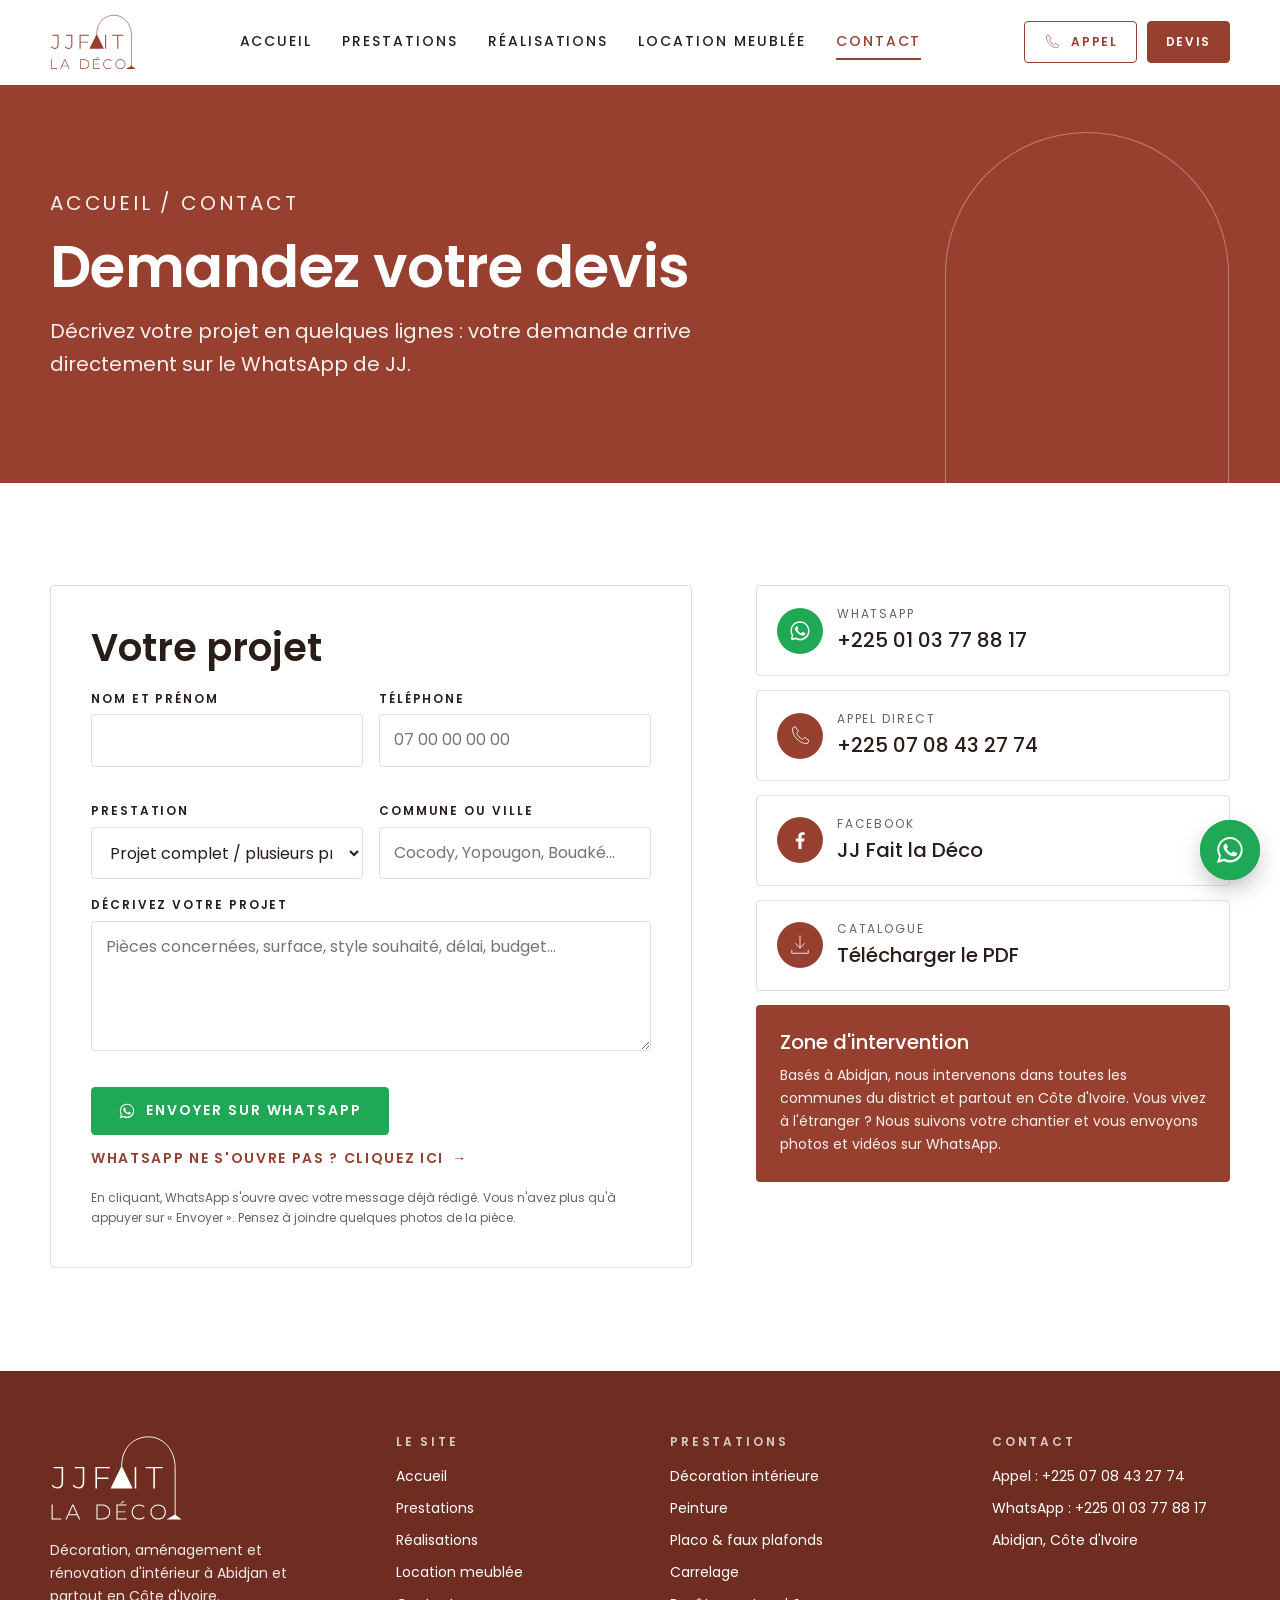
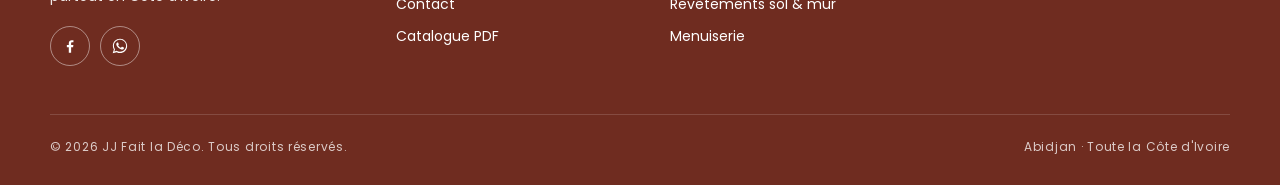
==== commit 72e86f1d: "Page Location meublée (Résidence London) avec réservation sur WhatsApp et bloc sur l'accueil Co-Auth" ====
--- a/contact.html
+++ b/contact.html
@@ -22,7 +22,7 @@
 <header class="entete">
   <div class="conteneur">
     <a class="logo" href="index.html" aria-label="JJ Fait la Déco, accueil"><svg viewBox="140 290 1015 655" fill="currentColor" role="img" aria-label="JJ Fait la Déco"><path d="M195.57714285714286 698.1714285714286Q182.22285714285712 698.1714285714286 170.62571428571425 691.9628571428572Q159.0285714285714 685.7542857142857 152.0 674.7428571428571L159.26285714285714 666.7771428571428Q166.05714285714285 676.8514285714285 175.31142857142856 682.1228571428571Q184.56571428571428 687.3942857142857 195.57714285714286 687.3942857142857Q228.14285714285714 687.3942857142857 228.14285714285714 648.7371428571429V543.7771428571428H167.69714285714284V533.0H240.09142857142857V648.7371428571429Q240.09142857142857 673.3371428571429 228.84571428571428 685.7542857142857Q217.6 698.1714285714286 195.57714285714286 698.1714285714286Z M356.57714285714286 698.1714285714286Q343.22285714285715 698.1714285714286 331.62571428571425 691.9628571428572Q320.0285714285714 685.7542857142857 313.0 674.7428571428571L320.2628571428571 666.7771428571428Q327.0571428571428 676.8514285714285 336.31142857142856 682.1228571428571Q345.5657142857143 687.3942857142857 356.57714285714286 687.3942857142857Q389.1428571428571 687.3942857142857 389.1428571428571 648.7371428571429V543.7771428571428H328.69714285714286V533.0H401.09142857142854V648.7371428571429Q401.09142857142854 673.3371428571429 389.8457142857143 685.7542857142857Q378.6 698.1714285714286 356.57714285714286 698.1714285714286Z M496.54285714285714 613.8285714285714H585.3371428571428V624.6057142857143H496.54285714285714ZM497.9485714285714 697.0H486.0V533.0H595.6457142857142V543.7771428571428H497.9485714285714Z M785.0 697.0V533.0H796.9485714285714V697.0Z M927.0400000000001 697.0V543.7771428571428H868.0V533.0H998.0285714285715V543.7771428571428H938.9885714285715V697.0Z M152.0 933.0V820.0H160.23285714285714V925.5742857142857H225.28857142857143V933.0Z M258.0 933.0 309.97999999999996 820.0H318.2128571428571L370.1928571428571 933.0H361.3142857142857L312.23999999999995 825.1657142857143H315.7914285714285L266.87857142857143 933.0ZM277.0485714285714 901.1985714285714 279.79285714285714 894.2571428571429H347.43142857142857L350.17571428571426 901.1985714285714Z M494.0 933.0V820.0H538.7157142857143Q556.6342857142857 820.0 570.1942857142858 827.2642857142857Q583.7542857142857 834.5285714285715 591.2607142857144 847.2814285714286Q598.7671428571429 860.0342857142857 598.7671428571429 876.5Q598.7671428571429 892.9657142857143 591.2607142857144 905.7185714285714Q583.7542857142857 918.4714285714285 570.1942857142858 925.7357142857143Q556.6342857142857 933.0 538.7157142857143 933.0ZM502.23285714285714 925.5742857142857H538.07Q554.0514285714286 925.5742857142857 565.8357142857143 919.2785714285715Q577.62 912.9828571428571 584.0771428571429 901.925Q590.5342857142857 890.8671428571429 590.5342857142857 876.5Q590.5342857142857 862.1328571428571 584.0771428571429 851.075Q577.62 840.0171428571429 565.8357142857143 833.7214285714285Q554.0514285714286 827.4257142857143 538.07 827.4257142857143H502.23285714285714Z M653.2642857142857 871.98H714.4457142857143V879.2442857142858H653.2642857142857ZM654.2328571428571 925.5742857142857H723.97V933.0H646.0V820.0H721.5485714285714V827.4257142857143H654.2328571428571ZM674.7342857142858 810.7985714285714 697.1728571428572 791.75H708.7957142857143L683.4514285714286 810.7985714285714Z M820.5985714285715 933.8071428571428Q808.0071428571429 933.8071428571428 797.2721428571429 929.5292857142857Q786.537142857143 925.2514285714286 778.6271428571429 917.5028571428572Q770.7171428571429 909.7542857142857 766.3585714285714 899.3421428571428Q762.0 888.93 762.0 876.5Q762.0 864.07 766.3585714285714 853.6578571428572Q770.7171428571429 843.2457142857143 778.7078571428572 835.4971428571429Q786.6985714285714 827.7485714285715 797.3528571428571 823.4707142857144Q808.0071428571429 819.1928571428572 820.5985714285715 819.1928571428572Q832.5442857142857 819.1928571428572 842.9564285714287 823.0671428571429Q853.3685714285715 826.9414285714286 860.7942857142857 834.8514285714285L855.6285714285715 840.1785714285714Q848.3642857142858 833.0757142857143 839.5664285714286 829.9278571428572Q830.7685714285715 826.78 820.9214285714286 826.78Q810.1057142857144 826.78 800.8235714285715 830.4928571428571Q791.5414285714286 834.2057142857143 784.6807142857143 840.9857142857143Q777.82 847.7657142857142 774.0264285714286 856.8057142857142Q770.2328571428571 865.8457142857143 770.2328571428571 876.5Q770.2328571428571 887.1542857142857 774.0264285714286 896.1942857142858Q777.82 905.2342857142858 784.6807142857143 912.0142857142857Q791.5414285714286 918.7942857142857 800.8235714285715 922.5071428571429Q810.1057142857144 926.22 820.9214285714286 926.22Q830.7685714285715 926.22 839.5664285714286 923.0721428571428Q848.3642857142858 919.9242857142857 855.6285714285715 912.66L860.7942857142857 917.9871428571429Q853.3685714285715 925.8971428571429 842.9564285714287 929.8521428571428Q832.5442857142857 933.8071428571428 820.5985714285715 933.8071428571428Z M963.76 933.8071428571428Q951.1685714285715 933.8071428571428 940.4335714285714 929.5292857142857Q929.6985714285714 925.2514285714286 921.7078571428572 917.422142857143Q913.7171428571429 909.5928571428572 909.3585714285714 899.1807142857143Q905.0 888.7685714285715 905.0 876.5Q905.0 864.2314285714285 909.3585714285714 853.8192857142857Q913.7171428571429 843.4071428571428 921.7078571428572 835.5778571428572Q929.6985714285714 827.7485714285715 940.4335714285714 823.4707142857144Q951.1685714285715 819.1928571428572 963.76 819.1928571428572Q976.3514285714286 819.1928571428572 987.0864285714287 823.4707142857144Q997.8214285714287 827.7485714285715 1005.7314285714286 835.4971428571429Q1013.6414285714286 843.2457142857143 1018.0807142857143 853.6578571428572Q1022.5200000000001 864.07 1022.5200000000001 876.5Q1022.5200000000001 888.93 1018.0807142857143 899.3421428571428Q1013.6414285714286 909.7542857142857 1005.7314285714286 917.5028571428572Q997.8214285714287 925.2514285714286 987.0864285714287 929.5292857142857Q976.3514285714286 933.8071428571428 963.76 933.8071428571428ZM963.76 926.22Q974.5757142857143 926.22 983.777142857143 922.5071428571429Q992.9785714285715 918.7942857142857 999.7585714285715 912.0142857142857Q1006.5385714285715 905.2342857142858 1010.3321428571429 896.1942857142858Q1014.1257142857144 887.1542857142857 1014.1257142857144 876.5Q1014.1257142857144 865.6842857142857 1010.3321428571429 856.7249999999999Q1006.5385714285715 847.7657142857142 999.7585714285715 840.9857142857143Q992.9785714285715 834.2057142857143 983.777142857143 830.4928571428571Q974.5757142857143 826.78 963.76 826.78Q952.9442857142858 826.78 943.7428571428572 830.4928571428571Q934.5414285714286 834.2057142857143 927.6807142857143 840.9857142857143Q920.82 847.7657142857142 917.0264285714286 856.7249999999999Q913.2328571428571 865.6842857142857 913.2328571428571 876.5Q913.2328571428571 887.1542857142857 917.0264285714286 896.1942857142858Q920.82 905.2342857142858 927.6807142857143 912.0142857142857Q934.5414285714286 918.7942857142857 943.7428571428572 922.5071428571429Q952.9442857142858 926.22 963.76 926.22Z"/><path d="M686 525 L770 697 L601 697 Z"/><path d="M1093 895 L1143 933 L1027 933 Z"/><path d="M686 528 C686 385 780 304 889 304 C1000 304 1093 400 1093 540 L1093 900" fill="none" stroke="currentColor" stroke-width="7"/></svg></a>
-    <nav class="nav" id="menu" aria-label="Menu principal"><a href="index.html">Accueil</a><a href="prestations.html">Prestations</a><a href="realisations.html">Réalisations</a><a href="contact.html" aria-current="page">Contact</a></nav>
+    <nav class="nav" id="menu" aria-label="Menu principal"><a href="index.html">Accueil</a><a href="prestations.html">Prestations</a><a href="realisations.html">Réalisations</a><a href="location.html">Location meublée</a><a href="contact.html" aria-current="page">Contact</a></nav>
     <div class="actions-entete">
       <a class="btn btn-contour" href="tel:+2250708432774"><svg class="" viewBox="0 0 64 64" fill="none" stroke="currentColor" stroke-width="2.2" stroke-linecap="round" stroke-linejoin="round" aria-hidden="true"><path d="M20 8l8 12-5 5a30 30 0 0 0 16 16l5-5 12 8-4 8c-20 2-42-20-40-40z"/></svg> Appel</a>
       <a class="btn btn-plein" href="contact.html">Devis</a>
@@ -80,7 +80,7 @@
         <p style="margin-top:18px;max-width:30ch">Décoration, aménagement et rénovation d'intérieur à Abidjan et partout en Côte d'Ivoire.</p>
         <div class="reseaux"><a href="https://www.facebook.com/profile.php?id=61574933570525" target="_blank" rel="noopener" aria-label="Facebook"><svg viewBox="0 0 24 24" fill="currentColor" aria-hidden="true"><path d="M13.5 21v-7.5h2.6l.4-3h-3V8.6c0-.9.3-1.5 1.5-1.5h1.6V4.4c-.3 0-1.2-.1-2.3-.1-2.3 0-3.9 1.4-3.9 4v2.2H7.8v3h2.6V21z"/></svg></a><a href="https://wa.me/2250103778817?text=Bonjour%20JJ%20Fait%20la%20D%C3%A9co%2C%20j%27aimerais%20un%20devis%20pour%20mon%20projet." target="_blank" rel="noopener" aria-label="WhatsApp"><svg viewBox="0 0 32 32" fill="currentColor" aria-hidden="true"><path d="M16 3C9 3 3.3 8.6 3.3 15.6c0 2.3.6 4.5 1.8 6.4L3 29l7.2-1.9c1.8 1 3.8 1.5 5.8 1.5 7 0 12.7-5.6 12.7-12.6S23 3 16 3zm0 23.2c-1.9 0-3.7-.5-5.3-1.4l-.4-.2-4.3 1.1 1.1-4.1-.3-.4a10.4 10.4 0 0 1-1.6-5.6C5.2 9.8 10 5.1 16 5.1s10.8 4.7 10.8 10.5S22 26.2 16 26.2zm5.9-7.8c-.3-.2-1.9-.9-2.2-1-.3-.1-.5-.2-.7.2-.2.3-.8 1-1 1.2-.2.2-.4.2-.7.1-.3-.2-1.4-.5-2.6-1.6-1-.9-1.6-1.9-1.8-2.2-.2-.3 0-.5.1-.7l.5-.6.3-.5c.1-.2 0-.4 0-.6l-1-2.4c-.3-.6-.5-.5-.7-.5h-.6c-.2 0-.6.1-.9.4-.3.3-1.2 1.1-1.2 2.8s1.2 3.2 1.4 3.4c.2.2 2.4 3.6 5.8 5 .8.4 1.4.6 1.9.7.8.3 1.5.2 2.1.1.6-.1 1.9-.8 2.2-1.5.3-.7.3-1.4.2-1.5-.1-.2-.3-.3-.6-.4z"/></svg></a></div>
       </div>
-      <div><h4>Le site</h4><ul><li><a href="index.html">Accueil</a></li><li><a href="prestations.html">Prestations</a></li><li><a href="realisations.html">Réalisations</a></li><li><a href="contact.html">Contact</a></li><li><a href="catalogue-jjfait-la-deco.pdf" download>Catalogue PDF</a></li></ul></div>
+      <div><h4>Le site</h4><ul><li><a href="index.html">Accueil</a></li><li><a href="prestations.html">Prestations</a></li><li><a href="realisations.html">Réalisations</a></li><li><a href="location.html">Location meublée</a></li><li><a href="contact.html">Contact</a></li><li><a href="catalogue-jjfait-la-deco.pdf" download>Catalogue PDF</a></li></ul></div>
       <div><h4>Prestations</h4><ul><li><a href="prestations.html#decoration">Décoration intérieure</a></li><li><a href="prestations.html#peinture">Peinture</a></li><li><a href="prestations.html#placo">Placo & faux plafonds</a></li><li><a href="prestations.html#carrelage">Carrelage</a></li><li><a href="prestations.html#revetements">Revêtements sol & mur</a></li><li><a href="prestations.html#menuiserie">Menuiserie</a></li></ul></div>
       <div><h4>Contact</h4><ul>
         <li><a href="tel:+2250708432774">Appel : +225 07 08 43 27 74</a></li>
@@ -93,6 +93,7 @@
 </footer>
 <a class="wa-flottant" href="https://wa.me/2250103778817?text=Bonjour%20JJ%20Fait%20la%20D%C3%A9co%2C%20j%27aimerais%20un%20devis%20pour%20mon%20projet." target="_blank" rel="noopener" aria-label="Écrire sur WhatsApp"><svg viewBox="0 0 32 32" fill="currentColor" aria-hidden="true"><path d="M16 3C9 3 3.3 8.6 3.3 15.6c0 2.3.6 4.5 1.8 6.4L3 29l7.2-1.9c1.8 1 3.8 1.5 5.8 1.5 7 0 12.7-5.6 12.7-12.6S23 3 16 3zm0 23.2c-1.9 0-3.7-.5-5.3-1.4l-.4-.2-4.3 1.1 1.1-4.1-.3-.4a10.4 10.4 0 0 1-1.6-5.6C5.2 9.8 10 5.1 16 5.1s10.8 4.7 10.8 10.5S22 26.2 16 26.2zm5.9-7.8c-.3-.2-1.9-.9-2.2-1-.3-.1-.5-.2-.7.2-.2.3-.8 1-1 1.2-.2.2-.4.2-.7.1-.3-.2-1.4-.5-2.6-1.6-1-.9-1.6-1.9-1.8-2.2-.2-.3 0-.5.1-.7l.5-.6.3-.5c.1-.2 0-.4 0-.6l-1-2.4c-.3-.6-.5-.5-.7-.5h-.6c-.2 0-.6.1-.9.4-.3.3-1.2 1.1-1.2 2.8s1.2 3.2 1.4 3.4c.2.2 2.4 3.6 5.8 5 .8.4 1.4.6 1.9.7.8.3 1.5.2 2.1.1.6-.1 1.9-.8 2.2-1.5.3-.7.3-1.4.2-1.5-.1-.2-.3-.3-.6-.4z"/></svg></a>
 <script src="js/avis.js"></script>
+<script src="js/visites.js"></script>
 <script src="js/main.js"></script>
 </body>
 </html>
--- a/css/style.css
+++ b/css/style.css
@@ -285,6 +285,34 @@
 .comparateur input:focus-visible + .poignee::after { outline: 3px solid var(--blanc); outline-offset: 2px; }
 .etiquette { position: absolute; top: 16px; z-index: 1; background: rgba(255, 255, 255, .92); color: var(--encre); font-size: var(--t-xs); font-weight: 600; letter-spacing: .2em; text-transform: uppercase; padding: 6px 12px; border-radius: 2px; pointer-events: none; }
 .etiquette.g { left: 16px; } .etiquette.d { right: 16px; background: var(--terracotta); color: var(--blanc); }
+
+.avant-apres { display: grid; gap: 14px; min-width: 0; }
+.aa-onglets { display: flex; flex-wrap: wrap; gap: 8px; }
+.aa-onglets .puce[aria-pressed="true"] { background: var(--terracotta); border-color: var(--terracotta); color: var(--blanc); }
+.aa-projet { display: none; gap: 12px; min-width: 0; }
+.aa-projet.actif { display: grid; animation: apparait .4s ease-out; }
+.aa-nom { display: none; font-weight: 600; font-size: var(--t-m); }
+.aa-texte { font-size: var(--t-s); color: var(--gris); }
+@media (max-width: 860px) {
+  .aa-onglets { display: none; }
+  .avant-apres { gap: 36px; }
+  .aa-projet { display: grid; }
+  .aa-nom { display: block; }
+}
+
+/* Bouton pour remonter en haut de page */
+.haut-page {
+  position: fixed; z-index: 59;
+  right: calc(26px + env(safe-area-inset-right, 0px)); bottom: calc(96px + env(safe-area-inset-bottom, 0px));
+  width: 48px; height: 48px; border-radius: 50%; border: 0;
+  background: var(--terracotta); color: var(--blanc); cursor: pointer;
+  display: grid; place-items: center; box-shadow: 0 10px 24px -8px rgba(42, 29, 25, .45);
+  opacity: 0; visibility: hidden; transform: translateY(12px);
+  transition: opacity .3s, transform .3s, visibility .3s, background .2s;
+}
+.haut-page.visible { opacity: 1; visibility: visible; transform: none; }
+.haut-page:hover { background: var(--terracotta-fonce); }
+.haut-page svg { width: 22px; height: 22px; }
 
 /* Étapes */
 .etapes-bloc { display: grid; grid-template-columns: 1fr 1fr; gap: clamp(32px, 5vw, 72px); align-items: center; }
@@ -537,6 +565,78 @@
 .catalogue-apercu:hover .p3 { transform: rotate(12deg) translate(56px, 6px); }
 .catalogue-poids { font-size: var(--t-s); color: var(--gris); align-self: center; }
 
+/* Visites 360° */
+.visites { background: var(--blanc); }
+.visite-onglets { display: flex; flex-wrap: wrap; gap: 8px; margin-bottom: 20px; }
+.visite-cadre { position: relative; height: clamp(380px, 62vh, 640px); border-radius: var(--rayon); overflow: hidden; background: var(--charbon); box-shadow: var(--ombre); }
+.visite-vue { position: absolute; inset: 0; }
+.visite-vue .pnlm-container { background: var(--charbon); font-family: var(--f-texte); }
+.visite-aide { position: absolute; z-index: 3; left: 50%; top: 50%; transform: translate(-50%, -50%); background: rgba(20, 16, 15, .72); color: var(--blanc); padding: 12px 20px; border-radius: 999px; font-size: var(--t-s); pointer-events: none; transition: opacity .6s; display: flex; gap: 10px; }
+.visite-aide.cache { opacity: 0; }
+.visite-pieces { position: absolute; z-index: 3; left: 0; right: 0; bottom: 0; display: flex; justify-content: center; flex-wrap: wrap; gap: 8px; padding: 16px; }
+.visite-pieces button { font: 500 var(--t-s) var(--f-texte); color: var(--blanc); background: rgba(20, 16, 15, .7); border: 1px solid rgba(255, 255, 255, .2); border-radius: 999px; padding: 8px 16px; cursor: pointer; transition: background .2s, border-color .2s; }
+.visite-pieces button:hover, .visite-pieces button[aria-pressed="true"] { background: var(--terracotta); border-color: var(--terracotta); }
+.visite-onglets .puce[aria-pressed="true"] { background: var(--terracotta); border-color: var(--terracotta); color: var(--blanc); }
+.visite-point, .visite-passage { position: relative; cursor: pointer; }
+.visite-point { width: 28px; height: 28px; border-radius: 50%; background: var(--terracotta); border: 2px solid var(--blanc); animation: onde360 2.2s infinite; }
+.visite-passage { width: 52px; height: 52px; border-radius: 50%; background: rgba(255, 255, 255, .9); box-shadow: 0 6px 20px rgba(0, 0, 0, .35); }
+.visite-passage::after { content: ""; position: absolute; left: 50%; top: 50%; width: 14px; height: 14px; border-top: 3px solid var(--terracotta); border-right: 3px solid var(--terracotta); transform: translate(-65%, -50%) rotate(45deg); }
+.visite-point span, .visite-passage span { visibility: hidden; position: absolute; bottom: calc(100% + 10px); left: 50%; transform: translateX(-50%); white-space: nowrap; background: var(--blanc); color: var(--encre); font: 500 var(--t-s) var(--f-texte); padding: 6px 12px; border-radius: 8px; }
+.visite-passage span { visibility: visible; }
+.visite-point:hover span { visibility: visible; }
+@keyframes onde360 { from { box-shadow: 0 0 0 0 rgba(151, 64, 47, .6); } to { box-shadow: 0 0 0 14px rgba(151, 64, 47, 0); } }
+
+/* Location meublée */
+.location { padding-top: clamp(40px, 6vw, 72px); }
+.residence { display: grid; gap: clamp(28px, 4vw, 48px); }
+.loc-galerie { display: grid; grid-template-columns: repeat(4, minmax(0, 1fr)); grid-auto-rows: clamp(140px, 16vw, 210px); gap: 10px; }
+.loc-galerie .loc-grande { grid-column: span 2; grid-row: span 2; }
+.loc-galerie .tuile .legende { opacity: 0; transition: opacity .3s; }
+.loc-galerie .tuile:hover .legende { opacity: 1; }
+@media (max-width: 760px) {
+  .loc-galerie { grid-template-columns: repeat(2, minmax(0, 1fr)); grid-auto-rows: 150px; }
+  .loc-galerie .loc-grande { grid-column: span 2; grid-row: span 2; }
+}
+.loc-corps { display: grid; grid-template-columns: minmax(0, 1.25fr) minmax(0, .9fr); gap: clamp(28px, 5vw, 64px); align-items: start; }
+@media (max-width: 900px) { .loc-corps { grid-template-columns: 1fr; } }
+.loc-infos { display: grid; gap: 18px; min-width: 0; }
+.loc-adresse { display: flex; gap: 8px; align-items: flex-start; font-size: var(--t-s); color: var(--encre); font-weight: 500; }
+.loc-adresse svg { width: 18px; height: 18px; flex: none; color: var(--terracotta); margin-top: 2px; }
+.loc-sous-titre { font-size: var(--t-l); font-weight: 600; margin-top: 8px; }
+.loc-equipements { list-style: none; margin: 0; padding: 0; display: grid; grid-template-columns: repeat(2, minmax(0, 1fr)); gap: 12px 20px; }
+@media (max-width: 520px) { .loc-equipements { grid-template-columns: 1fr; } }
+.loc-equipements li { display: flex; gap: 12px; align-items: center; font-size: var(--t-s); }
+.loc-equipements svg { width: 40px; height: 40px; flex: none; padding: 9px; border-radius: 50%; background: var(--terracotta-clair); color: var(--terracotta); stroke-width: 3; }
+.loc-remise { display: flex; gap: 14px; align-items: center; background: var(--terracotta); color: var(--blanc); border-radius: var(--rayon); padding: 16px 18px; }
+.loc-remise svg { width: 34px; height: 34px; flex: none; }
+.loc-remise p { font-size: var(--t-s); }
+.loc-tels { font-size: var(--t-s); color: var(--gris); }
+.loc-tels a { color: var(--encre); font-weight: 600; text-decoration: none; white-space: nowrap; }
+.loc-resa { position: sticky; top: calc(96px + env(safe-area-inset-top, 0px)); border-radius: var(--rayon); background: var(--blanc); box-shadow: 0 20px 50px -24px rgba(42, 29, 25, .4), 0 0 0 1px var(--trait); padding: clamp(20px, 3vw, 30px); display: grid; gap: 16px; min-width: 0; }
+@media (max-width: 900px) { .loc-resa { position: static; } }
+.loc-prix { display: flex; align-items: baseline; gap: 8px; }
+.loc-prix b { font-size: clamp(1.6rem, 1.3rem + 1vw, 2.1rem); font-weight: 700; color: var(--terracotta); font-variant-numeric: tabular-nums; }
+.loc-prix span { color: var(--gris); font-size: var(--t-s); }
+.form-resa { display: grid; gap: 14px; }
+.form-resa h3 { font-size: var(--t-l); font-weight: 600; }
+.form-resa .champs { gap: 12px; }
+.form-resa .champs { grid-template-columns: 1fr 1fr; }
+.loc-total { display: flex; justify-content: space-between; align-items: center; gap: 12px; padding: 12px 14px; border-radius: var(--rayon); background: var(--terracotta-clair); font-size: var(--t-s); }
+.loc-total b { font-size: var(--t-l); font-variant-numeric: tabular-nums; }
+.loc-note-remise { font-size: var(--t-xs); color: var(--terracotta); font-weight: 600; }
+.form-resa .btn { width: 100%; }
+
+/* Location : bloc sur l'accueil */
+.loc-teaser { background: var(--terracotta-clair); }
+.loc-teaser-bloc { display: grid; grid-template-columns: .95fr 1.05fr; gap: clamp(32px, 6vw, 88px); align-items: center; }
+@media (max-width: 860px) { .loc-teaser-bloc { grid-template-columns: 1fr; } }
+.loc-teaser-photo { position: relative; display: block; border-radius: 999px 999px var(--rayon) var(--rayon); overflow: hidden; aspect-ratio: 4 / 5; max-width: 460px; width: 100%; justify-self: center; box-shadow: var(--ombre); }
+.loc-teaser-photo img { width: 100%; height: 100%; object-fit: cover; transition: transform .8s cubic-bezier(.2, .7, .2, 1); }
+.loc-teaser-photo:hover img { transform: scale(1.05); }
+.loc-badge { position: absolute; left: 50%; bottom: 20px; transform: translateX(-50%); background: var(--blanc); color: var(--terracotta); font-weight: 700; font-size: var(--t-s); padding: 8px 18px; border-radius: 999px; white-space: nowrap; box-shadow: 0 8px 20px -8px rgba(0, 0, 0, .3); }
+.loc-teaser-texte { display: grid; gap: 18px; min-width: 0; }
+.loc-teaser-nom { font-size: var(--t-s); }
+
 /* Apparition au défilement */
 .js .revele { opacity: 0; transform: translateY(28px); transition: opacity .9s cubic-bezier(.2, .7, .2, 1), transform .9s cubic-bezier(.2, .7, .2, 1); }
 .js .revele.visible { opacity: 1; transform: none; }
@@ -547,3 +647,6 @@
   .js .revele { opacity: 1; transform: none; }
   .bandeau-piste { animation: none; }
 }
+.loc-aller-resa { display: none; justify-self: start; }
+.loc-resa { scroll-margin-top: 90px; }
+@media (max-width: 900px) { .loc-aller-resa { display: inline-flex; } }
